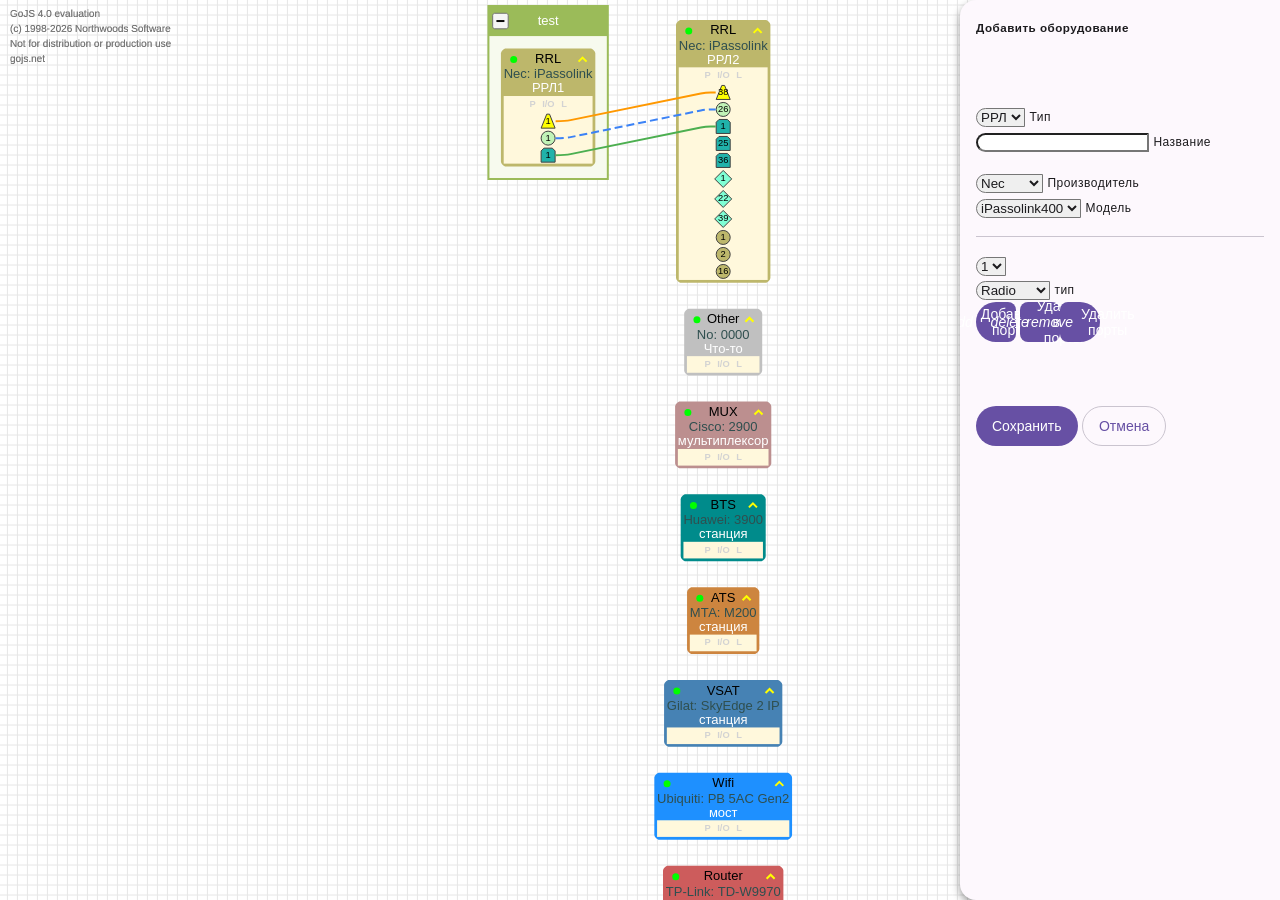
==== index.html @ 91dd20bb "добавил кнопки добавления/удаления портов" ====
<!doctype html>
<html lang="en">

<head>
  <meta charset="UTF-8" />
  <meta name="viewport" content="width=device-width, initial-scale=1.0" />
  <title>oPlan2</title>

  <link rel="stylesheet" href="css/style.css" />
  <link rel="stylesheet" href="pluginJsCss/beer.scoped.min.css">

  <script src="pluginJsCss/go-debug.js"></script>
  <script type="module" src="pluginJsCss/beer.min.js"></script>
</head>

<body>
  <div id="myDiagramDiv"></div>

  <div class="beer">


    <dialog id="equipmentDialog" class="right active">


      <h5>Добавить оборудование</h5>

      <div class="large-space"></div>

      <!-- тип -->
      <div class="row">
        <div class="max">
          <div class="field border label">
            <select>
              <option>РРЛ</option>
              <option>BTS</option>
              <option>WiFi</option>
            </select>
            <label>Тип</label>
          </div>
        </div>

        <!-- название -->
        <div class="max">
          <div class="field border label">
            <input>
            <label>Название</label>
          </div>
        </div>
      </div>

      <!-- производитель -->
      <div class="row">
        <div class="max">
          <div class="field border label">
            <select>
              <option>Nec</option>
              <option>Huawei</option>
              <option>Ubiquiti</option>
            </select>
            <label>Производитель</label>
          </div>
        </div>

        <!-- модель -->
        <div class="max">
          <div class="field border label">
            <select>
              <option>iPassolink400</option>
              <option>3606C</option>
              <option>PB-M5-500</option>
            </select>
            <label>Модель</label>
          </div>
        </div>
      </div>

      <!-- порты -->
      <ul class="list no-space ports">
      </ul>

      <hr class="medium">

      <div class="row">
        <div class="field small border">
          <select class="port-count">
            <option>1</option>
            <option>2</option>
            <option>3</option>
            <option>4</option>
            <option>5</option>
            <option>6</option>
            <option>7</option>
            <option>8</option>
          </select>
        </div>

        <div class="field small border label">
          <select class="port-type">
            <option value="1">Radio</option>
            <option value="2">Coaxial</option>
            <option value="3">Cross</option>
            <option value="4">Ethernet</option>
            <option value="5">Optical</option>
            <option value="6">SFP-Eth</option>
            <option value="7">SFP-Opt</option>
            <option value="10">Other</option>
          </select>
          <label>тип</label>
        </div>

        <div class="max"></div>

        <!-- добавить порты -->
        <nav class="group connected">

          <button class="left-round square add-ports">
            <i>add</i>
            <span class="tooltip">Добавить порты</span>
          </button>

          <!-- удалить все порты -->
          <button class="square delete-all-ports">
            <i>delete</i>
            <span class="tooltip">Удалить все порты</span>

            <!-- удалить порты -->
            <button class="right-round square delete-ports">
              <i>remove</i>
              <span class="tooltip">Удалить порты</span>
            </button>
        </nav>

      </div>

      <div class="large-space"></div>

      <!-- созранить/отменаа -->
      <nav>
        <button>Сохранить</button>
        <button class="border">Отмена</button>
      </nav>

    </dialog>

  </div>

  <script type="module" src="main.js"></script>
</body>

</html>
---- css/style.css ----
html,
body {
  width: 100%;
  height: 100%;
  margin: 0;
  overflow: hidden;
}

#myDiagramDiv {
  width: 100vw;
  height: 100vh;
  /* background-color: #1e1e1e; */
  background-color: #fff;
}
---- pluginJsCss/beer.scoped.min.css ----
:is(.beer,beer-css) *{all:revert}:is(.beer,beer-css).dark{--primary:#cfbcff;--on-primary:#381e72;--primary-container:#4f378a;--on-primary-container:#e9ddff;--secondary:#cbc2db;--on-secondary:#332d41;--secondary-container:#4a4458;--on-secondary-container:#e8def8;--tertiary:#efb8c8;--on-tertiary:#4a2532;--tertiary-container:#633b48;--on-tertiary-container:#ffd9e3;--error:#ffb4ab;--on-error:#690005;--error-container:#93000a;--on-error-container:#ffb4ab;--background:#1c1b1e;--on-background:#e6e1e6;--surface:#141316;--on-surface:#e6e1e6;--surface-variant:#49454e;--on-surface-variant:#cac4cf;--outline:#948f99;--outline-variant:#49454e;--shadow:#000;--scrim:#000;--inverse-surface:#e6e1e6;--inverse-on-surface:#313033;--inverse-primary:#6750a4;--surface-dim:#141316;--surface-bright:#3a383c;--surface-container-lowest:#0f0e11;--surface-container-low:#1c1b1e;--surface-container:#201f22;--surface-container-high:#2b292d;--surface-container-highest:#363438}@font-face{font-family:Material Symbols Outlined;font-style:normal;font-weight:400;font-display:swap;src:url(material-symbols-outlined.woff2) format("woff2"),url(https://cdn.jsdelivr.net/npm/beercss@5.0.3/dist/cdn/material-symbols-outlined.woff2) format("woff2")}@font-face{font-family:Material Symbols Rounded;font-style:normal;font-weight:400;font-display:swap;src:url(material-symbols-rounded.woff2) format("woff2"),url(https://cdn.jsdelivr.net/npm/beercss@5.0.3/dist/cdn/material-symbols-rounded.woff2) format("woff2")}@font-face{font-family:Material Symbols Sharp;font-style:normal;font-weight:400;font-display:swap;src:url(material-symbols-sharp.woff2) format("woff2"),url(https://cdn.jsdelivr.net/npm/beercss@5.0.3/dist/cdn/material-symbols-sharp.woff2) format("woff2")}@font-face{font-family:Material Symbols Subset;font-style:normal;font-weight:400;font-display:swap;src:url(material-symbols-subset.woff2) format("woff2"),url(https://cdn.jsdelivr.net/npm/beercss@5.0.3/dist/cdn/material-symbols-subset.woff2) format("woff2")}:root{--size:1rem;--font:Inter,Roboto,"Helvetica Neue","Arial Nova","Nimbus Sans","Noto Sans",Arial,sans-serif;--font-icon:"Material Symbols Outlined";--speed1:0.1s;--speed2:0.2s;--speed3:0.3s;--speed4:0.4s;--active:hsla(0,0%,50%,.192);--overlay:rgba(0,0,0,.5);--elevate1:0 0.125rem 0.125rem 0 rgba(0,0,0,.32);--elevate2:0 0.25rem 0.5rem 0 rgba(0,0,0,.4);--elevate3:0 0.375rem 0.75rem 0 rgba(0,0,0,.48);--top:env(safe-area-inset-top);--bottom:env(safe-area-inset-bottom);--left:env(safe-area-inset-left);--right:env(safe-area-inset-right);--image:url([data-uri])}:is(.beer,beer-css).dark{--image:url([data-uri])}:is(.beer,beer-css){font-size:var(--size)}:is(.beer,beer-css){color:var(--on-surface);background-color:var(--surface);overflow-x:hidden;font-family:var(--font);font-size:.875rem;line-height:1.5rem;letter-spacing:.0313rem}@media (pointer:fine){:is(.beer,beer-css) ::-webkit-scrollbar,:is(.beer,beer-css) ::-webkit-scrollbar-button,:is(.beer,beer-css) ::-webkit-scrollbar-thumb{background:none;inline-size:.4rem;block-size:.4rem}:is(.beer,beer-css) :has(:focus,:hover)::-webkit-scrollbar-thumb,:is(.beer,beer-css) :is(:focus,:hover)::-webkit-scrollbar-thumb{background:var(--outline);border-radius:1rem}}@media (pointer:coarse){:is(.beer,beer-css):has(input[type=range]:focus){overflow:hidden}:is(.beer,beer-css):has(dialog[open],dialog.active){overflow:hidden}}@keyframes to-page{0%{opacity:0;transform:var(--_transform)}to{opacity:1;transform:translate(0)}}@keyframes to-linear-progress{0%{margin:0 0 0 -100%}50%{margin:0}to{margin:0 0 0 100%}}@keyframes to-indeterminate-progress{0%{padding:0 100% 0 0}50%{padding:0}to{padding:0 0 0 100%}}@keyframes to-rotate{0%{transform:rotate(0deg)}to{transform:rotate(1turn)}}@keyframes to-ripple{to{transform:scale(4);opacity:0}}:is(.beer,beer-css).light,:root{--primary:#6750a4;--on-primary:#fff;--primary-container:#e9ddff;--on-primary-container:#22005d;--secondary:#625b71;--on-secondary:#fff;--secondary-container:#e8def8;--on-secondary-container:#1e192b;--tertiary:#7e5260;--on-tertiary:#fff;--tertiary-container:#ffd9e3;--on-tertiary-container:#31101d;--error:#ba1a1a;--on-error:#fff;--error-container:#ffdad6;--on-error-container:#410002;--background:#fffbff;--on-background:#1c1b1e;--surface:#fdf8fd;--on-surface:#1c1b1e;--surface-variant:#e7e0eb;--on-surface-variant:#49454e;--outline:#7a757f;--outline-variant:#cac4cf;--shadow:#000;--scrim:#000;--inverse-surface:#313033;--inverse-on-surface:#f4eff4;--inverse-primary:#cfbcff;--surface-dim:#ddd8dd;--surface-bright:#fdf8fd;--surface-container-lowest:#fff;--surface-container-low:#f7f2f7;--surface-container:#f2ecf1;--surface-container-high:#ece7eb;--surface-container-highest:#e6e1e6}:is(.beer,beer-css){*{-webkit-tap-highlight-color:transparent;position:relative;vertical-align:middle;color:inherit;margin:0;padding:0;border-radius:inherit;box-sizing:border-box}:after,:before{all:unset}label{font-size:.75rem}a,b,code,em,i,label,span,strong{vertical-align:baseline}.button,a,button{cursor:pointer;text-decoration:none;display:inline-flex;align-items:center;border:none;font-family:inherit;outline:inherit;justify-content:center}.button,.chip,:is(nav,.tabs,.field)>a,button,i,label{user-select:none}:not(.grid,nav,.row)>:not(progress.max)+:is(address,article,blockquote,code,.field,fieldset,form,.grid,h1,h2,h3,h4,h5,h6,nav,ol,p,pre,.row,section,aside,table,.tabs,ul):not([class*=margin],.right,.left,.top,.bottom){margin-block-start:1rem}:has(>[class*=margin]){padding:.1px}:is(a,button,.button,.chip,summary):focus-visible{outline:.125rem solid var(--primary);outline-offset:.25rem}:is(nav,.row).group>:focus-visible{z-index:1}:is(button,.button,.chip)>:is(span,i,img,svg){pointer-events:none}:is(div:not([class]),div[class=active]):has(>:not(.responsive)~:is(menu,.tooltip,input)){display:inline-flex}.transparent{background-color:transparent!important;box-shadow:none!important;color:inherit!important}.primary{background-color:var(--primary)!important;color:var(--on-primary)!important}.primary-text{color:var(--primary)!important}.primary-border{border-color:var(--primary)!important}.primary-container{background-color:var(--primary-container)!important;color:var(--on-primary-container)!important}.secondary{background-color:var(--secondary)!important;color:var(--on-secondary)!important}.secondary-text{color:var(--secondary)!important}.secondary-border{border-color:var(--secondary)!important}.secondary-container{background-color:var(--secondary-container)!important;color:var(--on-secondary-container)!important}.tertiary{background-color:var(--tertiary)!important;color:var(--on-tertiary)!important}.tertiary-text{color:var(--tertiary)!important}.tertiary-border{border-color:var(--tertiary)!important}.tertiary-container{background-color:var(--tertiary-container)!important;color:var(--on-tertiary-container)!important}.error{background-color:var(--error)!important;color:var(--on-error)!important}.error-text{color:var(--error)!important}.error-border{border-color:var(--error)!important}.error-container{background-color:var(--error-container)!important;color:var(--on-error-container)!important}.background{background-color:var(--background)!important;color:var(--on-background)!important}.surface,.surface-bright,.surface-container,.surface-container-high,.surface-container-highest,.surface-container-low,.surface-container-lowest,.surface-dim{background-color:var(--surface)!important;color:var(--on-surface)!important}.surface-variant{background-color:var(--surface-variant)!important;color:var(--on-surface-variant)!important}.inverse-surface{background-color:var(--inverse-surface)!important;color:var(--inverse-on-surface)!important}.inverse-primary{background-color:var(--inverse-primary)!important;color:var(--primary)!important}.inverse-primary-text{color:var(--inverse-primary)!important}.inverse-primary-border{border-color:var(--inverse-primary)!important}.surface-dim{background-color:var(--surface-dim)!important}.surface-bright{background-color:var(--surface-bright)!important}.surface-container-lowest{background-color:var(--surface-container-lowest)!important}.surface-container{background-color:var(--surface-container)!important}.surface-container-high{background-color:var(--surface-container-high)!important}.surface-container-highest{background-color:var(--surface-container-highest)!important}.surface-container-low{background-color:var(--surface-container-low)!important}.black{background-color:#000!important}.black-border{border-color:#000!important}.black-text{color:#000!important}.white{background-color:#fff!important}.white-border{border-color:#fff!important}.white-text{color:#fff!important}.transparent-border{border-color:transparent!important}.transparent-text{color:transparent!important}.fill:not(i){background-color:var(--surface-variant)!important;color:var(--on-surface-variant)!important}.primary>:is(button,a,li).active,nav.primary a.active>i,nav.primary-container>button,nav:is(.max,.tabbed,.toolbar).primary a.active{background-color:var(--primary-container)!important;color:var(--on-primary-container)!important}.primary-container>:is(button,a,li).active,nav.primary-container a.active>i,nav.primary>button,nav:is(.max,.tabbed,.toolbar).primary-container a.active{background-color:var(--primary)!important;color:var(--on-primary)!important}.secondary>:is(button,a,li).active,nav.secondary a.active>i,nav.secondary-container>button,nav:is(.max,.tabbed,.toolbar).secondary a.active{background-color:var(--secondary-container)!important;color:var(--on-secondary-container)!important}.secondary-container>:is(button,a,li).active,nav.secondary-container a.active>i,nav.secondary>button,nav:is(.max,.tabbed,.toolbar).secondary-container a.active{background-color:var(--secondary)!important;color:var(--on-secondary)!important}.tertiary>:is(button,a,li).active,nav.tertiary a.active>i,nav.tertiary-container>button,nav:is(.max,.tabbed,.toolbar).tertiary a.active{background-color:var(--tertiary-container)!important;color:var(--on-tertiary-container)!important}.tertiary-container>:is(button,a,li).active,nav.tertiary-container a.active>i,nav.tertiary>button,nav:is(.max,.tabbed,.toolbar).tertiary-container a.active{background-color:var(--tertiary)!important;color:var(--on-tertiary)!important}nav:is(.left,.right,.bottom,.top):not(.max) a.active{background:none!important;color:inherit!important}.middle-align{display:flex;align-items:center!important}.bottom-align{display:flex;align-items:flex-end!important}.top-align{display:flex;align-items:flex-start!important}.left-align{text-align:start;justify-content:flex-start!important}.right-align{text-align:end;justify-content:flex-end!important}.center-align{text-align:center;justify-content:center!important}[class*=blur],[class*=blur].light{--_blur:1rem;-webkit-backdrop-filter:blur(var(--_blur));backdrop-filter:blur(var(--_blur));color:var(--on-surface);background-color:hsla(0,0%,100%,.5)!important}.dark [class*=blur],[class*=blur].dark{background-color:rgba(0,0,0,.5)!important}.small-blur{--_blur:0.5rem}.large-blur{--_blur:1.5rem}.red,.red6{background-color:#f44336!important}.red-border{border-color:#f44336!important}.red-text{color:#f44336!important}.red1{background-color:#ffebee!important}.red2{background-color:#ffcdd2!important}.red3{background-color:#ef9a9a!important}.red4{background-color:#e57373!important}.red5{background-color:#ef5350!important}.red7{background-color:#e53935!important}.red8{background-color:#d32f2f!important}.red9{background-color:#c62828!important}.red10{background-color:#b71c1c!important}.pink,.pink6{background-color:#e91e63!important}.pink-border{border-color:#e91e63!important}.pink-text{color:#e91e63!important}.pink1{background-color:#fce4ec!important}.pink2{background-color:#f8bbd0!important}.pink3{background-color:#f48fb1!important}.pink4{background-color:#f06292!important}.pink5{background-color:#ec407a!important}.pink7{background-color:#d81b60!important}.pink8{background-color:#c2185b!important}.pink9{background-color:#ad1457!important}.pink10{background-color:#880e4f!important}.purple,.purple6{background-color:#9c27b0!important}.purple-border{border-color:#9c27b0!important}.purple-text{color:#9c27b0!important}.purple1{background-color:#f3e5f5!important}.purple2{background-color:#e1bee7!important}.purple3{background-color:#ce93d8!important}.purple4{background-color:#ba68c8!important}.purple5{background-color:#ab47bc!important}.purple7{background-color:#8e24aa!important}.purple8{background-color:#7b1fa2!important}.purple9{background-color:#6a1b9a!important}.purple10{background-color:#4a148c!important}.deep-purple,.deep-purple6{background-color:#673ab7!important}.deep-purple-border{border-color:#673ab7!important}.deep-purple-text{color:#673ab7!important}.deep-purple1{background-color:#ede7f6!important}.deep-purple2{background-color:#d1c4e9!important}.deep-purple3{background-color:#b39ddb!important}.deep-purple4{background-color:#9575cd!important}.deep-purple5{background-color:#7e57c2!important}.deep-purple7{background-color:#5e35b1!important}.deep-purple8{background-color:#512da8!important}.deep-purple9{background-color:#4527a0!important}.deep-purple10{background-color:#311b92!important}.indigo,.indigo6{background-color:#3f51b5!important}.indigo-border{border-color:#3f51b5!important}.indigo-text{color:#3f51b5!important}.indigo1{background-color:#e8eaf6!important}.indigo2{background-color:#c5cae9!important}.indigo3{background-color:#9fa8da!important}.indigo4{background-color:#7986cb!important}.indigo5{background-color:#5c6bc0!important}.indigo7{background-color:#3949ab!important}.indigo8{background-color:#303f9f!important}.indigo9{background-color:#283593!important}.indigo10{background-color:#1a237e!important}.blue,.blue6{background-color:#2196f3!important}.blue-border{border-color:#2196f3!important}.blue-text{color:#2196f3!important}.blue1{background-color:#e3f2fd!important}.blue2{background-color:#bbdefb!important}.blue3{background-color:#90caf9!important}.blue4{background-color:#64b5f6!important}.blue5{background-color:#42a5f5!important}.blue7{background-color:#1e88e5!important}.blue8{background-color:#1976d2!important}.blue9{background-color:#1565c0!important}.blue10{background-color:#0d47a1!important}.light-blue,.light-blue6{background-color:#03a9f4!important}.light-blue-border{border-color:#03a9f4!important}.light-blue-text{color:#03a9f4!important}.light-blue1{background-color:#e1f5fe!important}.light-blue2{background-color:#b3e5fc!important}.light-blue3{background-color:#81d4fa!important}.light-blue4{background-color:#4fc3f7!important}.light-blue5{background-color:#29b6f6!important}.light-blue7{background-color:#039be5!important}.light-blue8{background-color:#0288d1!important}.light-blue9{background-color:#0277bd!important}.light-blue10{background-color:#01579b!important}.cyan,.cyan6{background-color:#00bcd4!important}.cyan-border{border-color:#00bcd4!important}.cyan-text{color:#00bcd4!important}.cyan1{background-color:#e0f7fa!important}.cyan2{background-color:#b2ebf2!important}.cyan3{background-color:#80deea!important}.cyan4{background-color:#4dd0e1!important}.cyan5{background-color:#26c6da!important}.cyan7{background-color:#00acc1!important}.cyan8{background-color:#0097a7!important}.cyan9{background-color:#00838f!important}.cyan10{background-color:#006064!important}.teal,.teal6{background-color:#009688!important}.teal-border{border-color:#009688!important}.teal-text{color:#009688!important}.teal1{background-color:#e0f2f1!important}.teal2{background-color:#b2dfdb!important}.teal3{background-color:#80cbc4!important}.teal4{background-color:#4db6ac!important}.teal5{background-color:#26a69a!important}.teal7{background-color:#00897b!important}.teal8{background-color:#00796b!important}.teal9{background-color:#00695c!important}.teal10{background-color:#004d40!important}.green,.green6{background-color:#4caf50!important}.green-border{border-color:#4caf50!important}.green-text{color:#4caf50!important}.green1{background-color:#e8f5e9!important}.green2{background-color:#c8e6c9!important}.green3{background-color:#a5d6a7!important}.green4{background-color:#81c784!important}.green5{background-color:#66bb6a!important}.green7{background-color:#43a047!important}.green8{background-color:#388e3c!important}.green9{background-color:#2e7d32!important}.green10{background-color:#1b5e20!important}.light-green,.light-green6{background-color:#8bc34a!important}.light-green-border{border-color:#8bc34a!important}.light-green-text{color:#8bc34a!important}.light-green1{background-color:#f1f8e9!important}.light-green2{background-color:#dcedc8!important}.light-green3{background-color:#c5e1a5!important}.light-green4{background-color:#aed581!important}.light-green5{background-color:#9ccc65!important}.light-green7{background-color:#7cb342!important}.light-green8{background-color:#689f38!important}.light-green9{background-color:#558b2f!important}.light-green10{background-color:#33691e!important}.lime,.lime6{background-color:#cddc39!important}.lime-border{border-color:#cddc39!important}.lime-text{color:#cddc39!important}.lime1{background-color:#f9fbe7!important}.lime2{background-color:#f0f4c3!important}.lime3{background-color:#e6ee9c!important}.lime4{background-color:#dce775!important}.lime5{background-color:#d4e157!important}.lime7{background-color:#c0ca33!important}.lime8{background-color:#afb42b!important}.lime9{background-color:#9e9d24!important}.lime10{background-color:#827717!important}.yellow,.yellow6{background-color:#ffeb3b!important}.yellow-border{border-color:#ffeb3b!important}.yellow-text{color:#ffeb3b!important}.yellow1{background-color:#fffde7!important}.yellow2{background-color:#fff9c4!important}.yellow3{background-color:#fff59d!important}.yellow4{background-color:#fff176!important}.yellow5{background-color:#ffee58!important}.yellow7{background-color:#fdd835!important}.yellow8{background-color:#fbc02d!important}.yellow9{background-color:#f9a825!important}.yellow10{background-color:#f57f17!important}.amber,.amber6{background-color:#ffc107!important}.amber-border{border-color:#ffc107!important}.amber-text{color:#ffc107!important}.amber1{background-color:#fff8e1!important}.amber2{background-color:#ffecb3!important}.amber3{background-color:#ffe082!important}.amber4{background-color:#ffd54f!important}.amber5{background-color:#ffca28!important}.amber7{background-color:#ffb300!important}.amber8{background-color:#ffa000!important}.amber9{background-color:#ff8f00!important}.amber10{background-color:#ff6f00!important}.orange,.orange6{background-color:#ff9800!important}.orange-border{border-color:#ff9800!important}.orange-text{color:#ff9800!important}.orange1{background-color:#fff3e0!important}.orange2{background-color:#ffe0b2!important}.orange3{background-color:#ffcc80!important}.orange4{background-color:#ffb74d!important}.orange5{background-color:#ffa726!important}.orange7{background-color:#fb8c00!important}.orange8{background-color:#f57c00!important}.orange9{background-color:#ef6c00!important}.orange10{background-color:#e65100!important}.deep-orange,.deep-orange6{background-color:#ff5722!important}.deep-orange-border{border-color:#ff5722!important}.deep-orange-text{color:#ff5722!important}.deep-orange1{background-color:#fbe9e7!important}.deep-orange2{background-color:#ffccbc!important}.deep-orange3{background-color:#ffab91!important}.deep-orange4{background-color:#ff8a65!important}.deep-orange5{background-color:#ff7043!important}.deep-orange7{background-color:#f4511e!important}.deep-orange8{background-color:#e64a19!important}.deep-orange9{background-color:#d84315!important}.deep-orange10{background-color:#bf360c!important}.brown,.brown6{background-color:#795548!important}.brown-border{border-color:#795548!important}.brown-text{color:#795548!important}.brown1{background-color:#efebe9!important}.brown2{background-color:#d7ccc8!important}.brown3{background-color:#bcaaa4!important}.brown4{background-color:#a1887f!important}.brown5{background-color:#8d6e63!important}.brown7{background-color:#6d4c41!important}.brown8{background-color:#5d4037!important}.brown9{background-color:#4e342e!important}.brown10{background-color:#3e2723!important}.blue-grey,.blue-grey6{background-color:#607d8b!important}.blue-grey-border{border-color:#607d8b!important}.blue-grey-text{color:#607d8b!important}.blue-grey1{background-color:#eceff1!important}.blue-grey2{background-color:#cfd8dc!important}.blue-grey3{background-color:#b0bec5!important}.blue-grey4{background-color:#90a4ae!important}.blue-grey5{background-color:#78909c!important}.blue-grey7{background-color:#546e7a!important}.blue-grey8{background-color:#455a64!important}.blue-grey9{background-color:#37474f!important}.blue-grey10{background-color:#263238!important}.grey,.grey6{background-color:#9e9e9e!important}.grey-border{border-color:#9e9e9e!important}.grey-text{color:#9e9e9e!important}.grey1{background-color:#fafafa!important}.grey2{background-color:#f5f5f5!important}.grey3{background-color:#eee!important}.grey4{background-color:#e0e0e0!important}.grey5{background-color:#bdbdbd!important}.grey7{background-color:#757575!important}.grey8{background-color:#616161!important}.grey9{background-color:#424242!important}.grey10{background-color:#212121!important}.horizontal{display:inline-flex;flex-direction:row!important;gap:1rem;inline-size:auto!important;max-inline-size:none!important}.horizontal>*{margin-block:0!important}.vertical{display:flex;flex-direction:column!important}:is(a,button,.button,.chip).vertical{display:inline-flex;gap:.25rem;block-size:auto!important;max-block-size:none!important;padding-block:.5rem}.vertical>*{margin-inline:0!important}.no-elevate{box-shadow:none!important}.elevate,.small-elevate{box-shadow:var(--elevate1)!important}.medium-elevate{box-shadow:var(--elevate2)!important}.large-elevate{box-shadow:var(--elevate3)!important}.round,[class*=-round]{--_round:2rem;border-radius:var(--_round)!important}.small-round{--_round:0.5rem}.large-round{--_round:3.5rem}.bottom-round,.left-round,.right-round,.square,.top-round{border-radius:.5rem!important}.no-round{border-radius:0!important}.top-round{border-start-start-radius:var(--_round)!important;border-start-end-radius:var(--_round)!important}.bottom-round{border-end-end-radius:var(--_round)!important}.bottom-round,.left-round{border-end-start-radius:var(--_round)!important}.left-round{border-start-start-radius:var(--_round)!important}.right-round{border-start-end-radius:var(--_round)!important;border-end-end-radius:var(--_round)!important}.circle{border-radius:50%}.circle:is(button,.button,.chip){border-radius:var(--_size)}:is(.circle,.square):is(button,.button,.chip){padding:0;block-size:var(--_size);inline-size:var(--_size)}:is(.circle,.square)>span:not([class]){display:none}:is(.circle,.square).round{border-radius:1rem!important}.border:not(table,.field,.list,menu,article){box-sizing:border-box;border:.0625rem solid var(--outline);background-color:transparent;box-shadow:none}.no-border{border-color:transparent!important}.margin,[class*=-margin]:not(.left-margin,.right-margin,.top-margin,.bottom-margin,.horizontal-margin,.vertical-margin){margin:var(--_margin)!important}.margin,[class*=-margin]{--_margin:1rem}.no-margin{--_margin:0}.auto-margin{--_margin:auto}.tiny-margin{--_margin:0.25rem}.small-margin{--_margin:0.5rem}.large-margin{--_margin:1.5rem}.horizontal-margin,.left-margin{margin-inline-start:var(--_margin)!important}.horizontal-margin,.right-margin{margin-inline-end:var(--_margin)!important}.top-margin,.vertical-margin{margin-block-start:var(--_margin)!important}.bottom-margin,.vertical-margin{margin-block-end:var(--_margin)!important}.no-opacity{opacity:0!important}.small-opacity{opacity:.25!important}.medium-opacity{opacity:.5!important}.large-opacity{opacity:.75!important}.opacity{opacity:1!important}.padding,[class*=-padding]:not(.left-padding,.right-padding,.top-padding,.bottom-padding,.horizontal-padding,.vertical-padding){padding:var(--_padding)!important}.padding,[class*=-padding]{--_padding:1rem}.no-padding{--_padding:0!important}.tiny-padding{--_padding:0.25rem!important}.small-padding{--_padding:0.5rem!important}.large-padding{--_padding:1.5rem!important}.horizontal-padding,.left-padding{padding-inline-start:var(--_padding)!important}.horizontal-padding,.right-padding{padding-inline-end:var(--_padding)!important}.top-padding,.vertical-padding{padding-block-start:var(--_padding)!important}.bottom-padding,.vertical-padding{padding-block-end:var(--_padding)!important}.front{z-index:10!important}.back{z-index:-10!important}.left{inset-inline-start:0}.right{inset-inline-end:0}.top{inset-block-start:0}.bottom{inset-block-end:0}.center{inset-inline-start:50%;transform:translateX(-50%)}[dir=rtl] .center{transform:translateX(50%)}.middle{inset-block-start:50%;transform:translateY(-50%)}.middle.center{transform:translate(-50%,-50%)}[dir=rtl] .middle.center{transform:translate(50%,-50%)}.responsive{inline-size:-webkit-fill-available;inline-size:-moz-available}@media only screen and (max-width:600px){:is(.m,.l):not(.s){display:none!important}}@media only screen and (min-width:601px) and (max-width:992px){:is(.s,.l):not(.m){display:none!important}}@media only screen and (min-width:993px){:is(.m,.s):not(.l){display:none!important}}[class*=ripple]:is(:hover,:focus-visible):after{content:"";position:absolute;inset:0;background:currentColor;opacity:.1;border-radius:inherit}.ripple{--_duration:600ms}.fast-ripple{--_duration:200ms}.slow-ripple{--_duration:1800ms}.ripple-js{position:absolute;inset:0;pointer-events:none;overflow:hidden}.ripple-js>div{position:absolute;border-radius:50%;background:currentColor;opacity:.3;transform:scale(0);animation:to-ripple var(--_duration) linear}.scroll{overflow:auto}.no-scroll{overflow:hidden}.shadow{background-color:#00000050}:is(.left-shadow,.right-shadow,.top-shadow,.bottom-shadow){background-color:transparent!important}.left-shadow{background-image:linear-gradient(90deg,#000,transparent)!important}.right-shadow{background-image:linear-gradient(270deg,#000,transparent)!important}.bottom-shadow{background-image:linear-gradient(0deg,#000,transparent)!important}.top-shadow{background-image:linear-gradient(180deg,#000,transparent)!important}[class*=-width]{max-inline-size:100%}.auto-width{inline-size:auto}.small-width{inline-size:12rem!important}.medium-width{inline-size:24rem!important}.large-width{inline-size:36rem!important}.auto-height{block-size:auto}.small-height{block-size:12rem!important}.medium-height{block-size:24rem!important}.large-height{block-size:36rem!important}.wrap{display:block;white-space:normal}.no-wrap:not(menu){display:flex;white-space:nowrap}.tiny-space:not(nav,.row,.grid,table,.tooltip,.list,menu,.shape){block-size:.5rem}:is(.space,.small-space):not(nav,.row,.grid,table,.tooltip,.list,menu,.shape){block-size:1rem}.medium-space:not(nav,.row,.grid,table,.tooltip,.list,menu,.shape){block-size:2rem}.large-space:not(nav,.row,.grid,table,.tooltip,.list,menu,.shape){block-size:3rem}.extra-space:not(nav,.row,.grid,table,.tooltip,.list,menu,.shape){block-size:4rem}:is(.wave,.chip,.button,button,nav.tabbed a,.tabs>a,nav.toolbar a):not([class*=ripple]):after,nav:is(.left,.right,.bottom,.top).max a:after,nav:is(.left,.right,.bottom,.top):not(.max) a>i:after{content:"";position:absolute;inset:0;z-index:1;border-radius:inherit;inline-size:100%;block-size:100%;background-position:50%;background-image:radial-gradient(circle,currentColor 1%,transparent 0);opacity:0;transition:none;pointer-events:none}:is(.wave,.chip,.button,button,nav.tabbed a,.tabs>a,nav.toolbar a):not([class*=ripple]):is(:focus-visible,:hover):after,nav:is(.left,.right,.bottom,.top).max a:not(.button,.chip):is(:focus-visible,:hover):after,nav:is(.left,.right,.bottom,.top):not(.max) a:not(.button,.chip):is(:focus-visible,:hover)>i:after{background-size:22500%;opacity:.1;transition:background-size var(--speed2) linear}:is(.wave,.chip,.button,button,nav.tabbed a,.tabs>a,nav.toolbar a,nav.max a):not([class*=ripple]):active:after,nav:is(.left,.right,.bottom,.top).max a:active:after,nav:is(.left,.right,.bottom,.top):not(.max) a:active>i:after{background-size:0;opacity:0;transition:none}.no-wave:after,.no-wave:is(:hover,:active):after,menu>li>a:not(.wave):after{display:none}.tiny-zoom,.zoom{zoom:2}.small-zoom{zoom:3}.medium-zoom{zoom:4}.large-zoom{zoom:5}.extra-zoom{zoom:6}.badge{--_x:0;display:inline-flex;align-items:center;justify-content:center;position:absolute;font-size:.6875rem;z-index:2;padding:0 .25rem;min-block-size:1rem;min-inline-size:1rem;background-color:var(--error);color:var(--on-error);line-height:normal;border-radius:1rem;inset:50% auto auto 50%;transform:translate(var(--_x,50%),var(--_y,-50%));font-family:var(--font)}.badge,.badge.top{--_y:-100%}.badge.bottom{--_y:0}.badge.left{--_x:-100%}.badge.right{--_x:0}.badge.border{border-color:var(--error);color:var(--error);background-color:var(--surface)}.badge:is(.circle,.square){text-align:center;inline-size:auto;block-size:auto;padding:0 .25rem;border-radius:1rem}.badge.square{border-radius:0}.badge.min>*{display:none}.badge.min{clip-path:circle(18.75% at 50% 50%)}nav:is(.left,.right,.top,.bottom) :is(li,div:has(>menu))>a>.badge,nav:is(.left,.right,.top,.bottom)>a>.badge{inset:1rem auto auto 50%}.badge.none{inset:auto!important;transform:none;position:relative;margin:0 .125rem}footer,header{display:grid;align-content:center;border-radius:0;padding:0 1rem}:is(dialog,article)>:is(header,footer){padding-inline:0;inset:0}header{min-block-size:4rem}footer{min-block-size:5rem}:is(header,footer,menu>*).fixed{position:sticky;inset:0;z-index:11;background-color:inherit}header.fixed{inset:calc(var(--_padding, 0)*-1) 0 0 0;margin-block-start:calc(var(--_padding, 0)*-1)}footer.fixed{inset:0 0 calc(var(--_padding, 0)*-1) 0;margin-block-end:calc(var(--_padding, 0)*-1)}:is(header,footer).fixed.min{margin-inline:auto}dialog>:is(header,footer){background:none}dialog>:is(header,footer).fixed{background-color:inherit}:is(main,header,footer,section).responsive{max-inline-size:min(100vw,75rem);margin:0 auto}:is(main,header,footer,section).responsive.max{max-inline-size:none}:has(>main)>:is(header,footer).fixed{transform:none;box-sizing:content-box;position:sticky;inset:0;z-index:12}:has(>main)>header{padding-block-start:var(--top,0)}:has(>main)>footer{padding-block-end:var(--bottom,0)}nav.bottom~footer,nav.top~header{padding-block:0}nav.top~header.fixed{inset-block:calc(var(--top, 0) + 4.5rem) 0}nav.bottom~footer.fixed{inset-block:0 calc(var(--bottom, 0) + 4.5rem)}:is(nav,.row)>header{background-color:inherit}.button,button{--_padding:1rem;--_size:2.5rem;--_round:calc(var(--_size)/2)!important;box-sizing:content-box;display:inline-flex;align-items:center;justify-content:center;block-size:var(--_size);font-size:.875rem;font-weight:500;color:var(--on-primary);padding:0 var(--_padding);background-color:var(--primary);border-radius:var(--_round);transition:transform var(--speed3),border-radius var(--speed2),padding var(--speed3);user-select:none;gap:.5rem;line-height:normal}:is(button,.button).small{--_size:2rem;--_padding:0.75rem}:is(button,.button).large{--_size:3rem;--_padding:1.25rem}:is(.button,button):is(.extra,.extend){--_size:3.5rem;font-size:1rem;--_padding:1.5rem}:is(button,.button):is(.square,.circle){--_padding:0}:is(button,.button).border{border-color:var(--outline-variant);color:var(--primary)}.extend>span:not([class]){display:none}.extend:is(:hover,.active){inline-size:auto;--_padding:1.5rem;padding:0 var(--_padding)}.extend:is(:hover,.active)>i+span{display:inherit;margin-inline-start:var(--_padding)}.extend:is(:hover,.active)>:is(img,svg)+span{display:inherit;margin-inline-start:calc(1rem + var(--_padding, 0))}:is(.button,button)[disabled]{opacity:.5;cursor:not-allowed}.button[disabled]{pointer-events:none}:is(.button,button)[disabled]:after,:is(.button,button)[disabled]:before{display:none}:is(.button,button):not(.chip,.extend).fill{background-color:var(--secondary-container)!important;color:var(--on-secondary-container)!important}:is(.button,button):not(.chip,.extend).active{background-color:var(--primary-container);color:var(--on-primary-container)}:is(.button,button):not(.chip,.extend).fill.active{background-color:var(--secondary)!important;color:var(--on-secondary)!important}:is(.button,button):not(.chip,.extend).border.active{background-color:var(--inverse-surface)!important;color:var(--inverse-on-surface)!important;border-color:var(--inverse-surface)!important}:is(.button,button):not(.chip).active,:is(.button,button):not(.chip):active{border-radius:.5rem!important}article{--_padding:1rem;box-shadow:var(--elevate1);background-color:var(--surface-container-low);color:var(--on-surface);padding:var(--_padding);border-radius:.75rem;display:block;transition:transform var(--speed3),border-radius var(--speed3),padding var(--speed3)}article.small{block-size:12rem}article.medium{block-size:20rem}article.large{block-size:32rem}article.border{box-shadow:none}.chip,article.border{border:.0625rem solid var(--outline-variant)}.chip{--_padding:0.75rem;--_size:2rem;--_round:calc(var(--_size)/2)!important;box-sizing:border-box;display:inline-flex;align-items:center;justify-content:center;block-size:var(--_size);min-inline-size:var(--_size);font-size:.875rem;font-weight:500;background-color:transparent;color:var(--on-surface-variant);padding:0 var(--_padding);border-radius:.5rem;transition:transform var(--speed3),border-radius var(--speed3),padding var(--speed3);user-select:none;gap:.5rem;line-height:normal;letter-spacing:normal}.chip.medium{--_size:2.5rem;--_padding:1rem}.chip.large{--_padding:1.25rem;--_size:3rem}.chip.fill,dialog{border:none}dialog{--_padding:1.5rem;--_top:calc(var(--_padding, 0) + var(--top, 0));--_bottom:calc(var(--_padding, 0) + var(--bottom, 0));display:block;visibility:hidden;opacity:0;position:fixed;box-shadow:var(--elevate2);color:var(--on-surface);background-color:var(--surface-container-high);padding:var(--_padding);z-index:100;inset:10% auto auto 50%;min-inline-size:20rem;max-inline-size:100%;max-block-size:80%;overflow-x:hidden;overflow-y:auto;transition:all var(--speed3),0s background-color;border-radius:1.75rem;transform:translate(-50%,-4rem);outline:none}dialog.small{inline-size:25%;block-size:25%}dialog.medium{inline-size:50%;block-size:50%}dialog.large{inline-size:75%;block-size:75%}dialog:is(.active,[open]){visibility:visible;opacity:1;transform:translate(-50%)}dialog:popover-open{visibility:visible;opacity:1;transform:translate(-50%)}dialog:is(.top,.right,.bottom,.left,.max){--_padding:1rem}dialog:is(.top,.bottom){opacity:1;block-size:auto;inline-size:100%;min-inline-size:auto;max-block-size:100%}dialog.top{inset:0 auto auto 0;transform:translateY(-100%);border-radius:0 0 1rem 1rem;padding-block-start:var(--_top)}dialog.bottom{inset:auto auto 0 0;transform:translateY(100%);border-radius:1rem 1rem 0 0;padding-block-end:var(--_bottom)}dialog:is(.left,.right){opacity:1;inset:0 auto auto 0;inline-size:auto;block-size:100%;max-block-size:100%;background-color:var(--surface);padding-block:var(--_top) var(--_bottom)}[dir=rtl] dialog.right,dialog.left{inset:0 auto auto 0;border-radius:0 1rem 1rem 0;transform:translateX(-100%)}[dir=rtl] dialog.left,dialog.right{inset:0 0 auto auto;border-radius:1rem 0 0 1rem;transform:translateX(100%)}dialog.max{inset:0 auto auto 0;inline-size:100%;block-size:100%;max-inline-size:100%;max-block-size:100%;transform:translateY(4rem);background-color:var(--surface);border-radius:0;padding-block:var(--_top) var(--_bottom)}dialog:is(.active,[open]):is(.left,.right,.top,.bottom,.max){transform:translate(0)}dialog:popover-open:is(.left,.right,.top,.bottom,.max){transform:translate(0)}dialog.small:is(.left,.right){inline-size:20rem}dialog.medium:is(.left,.right){inline-size:32rem}dialog.large:is(.left,.right){inline-size:44rem}dialog.small:is(.top,.bottom){block-size:16rem}dialog.medium:is(.top,.bottom){block-size:24rem}dialog.large:is(.top,.bottom){block-size:32rem}[class*=divider],hr{all:unset;align-self:center;justify-self:center;min-inline-size:1.5em;inline-size:-webkit-fill-available!important;min-block-size:auto;block-size:.0625rem;background-color:var(--outline-variant);display:block}[class*=divider]+*,hr+*{margin:0!important}.medium-divider,hr.medium{margin:1rem 0!important}.large-divider,hr.large{margin:1.5rem 0!important}.small-divider,hr.small{margin:.5rem 0!important}:is(hr,.divider).vertical{min-inline-size:auto;min-block-size:1.5rem;inline-size:.0625rem!important}li:has(>:is(hr,.divider)){all:unset;inline-size:-webkit-fill-available!important}nav:is(.top,.bottom) li:has(>:is(hr,.divider)){inline-size:auto!important}nav:is(.top,.bottom)>:is(hr,.divider){inline-size:.0625rem!important}summary{list-style-type:none;cursor:pointer}summary::-webkit-details-marker{display:none}summary>*{pointer-events:none;margin:0}li>details>summary+.list{margin:0!important}details::details-content{transition:all var(--speed2);opacity:0;transform:translateY(-1rem)}details[open]::details-content{opacity:1;transform:translateY(0)}.field{--_input:3rem;--_start:1.2rem;--_middle:calc(var(--_input, 0)/2);border-radius:.25rem .25rem 0 0;min-block-size:var(--_input);display:flex;flex-direction:column}.field.fill{--_background:var(--surface-variant);background-color:unset!important;color:unset!important}.field.fill>:is(input,select,textarea){background-color:var(--_background);z-index:0}.field.small{--_input:2.5rem;--_start:1rem}.field.large{--_input:3.5rem;--_start:1.4rem}.field.extra{--_input:4rem;--_start:1.6rem}.field.border{border-radius:.25rem}.field[class*=round].small{border-radius:1.25rem}.field[class*=round]{border-radius:1.5rem}.field[class*=round].large{border-radius:1.75rem}.field[class*=round].extra{border-radius:2rem}.field>:is(i,img,svg,progress.circle,a){position:absolute;inset:calc(var(--_input, 0)/2 - .75rem) auto auto auto;cursor:pointer;z-index:10;inline-size:1.5rem;block-size:1.5rem;margin:auto 0;pointer-events:none}.field>:is(a,.front){pointer-events:all!important}.field>a>:is(i,img,svg,progress.circle,a){inline-size:1.5rem;block-size:1.5rem}.field:dir(rtl)>:is(i,img,svg,progress.circle,a):first-child,.field>:is(i,img,svg,progress.circle,a){inset:calc(var(--_middle, 0) - .75rem) 1rem auto auto}.field:dir(rtl)>:is(i,img,svg,progress.circle,a),.field>:is(i,img,svg,progress.circle,a):first-child{inset:calc(var(--_middle, 0) - .75rem) auto auto 1rem}.field.invalid>i{color:var(--error)}.field>progress.circle{border-width:.1875rem}.field>:is(input,textarea,select){all:unset;position:relative;display:flex;align-items:center;box-sizing:border-box;border-radius:inherit;border:.0625rem solid transparent;padding:0 .9375rem;font-family:inherit;font-size:1rem;min-block-size:var(--_input);outline:none;z-index:1;background:none;resize:none;text-align:start;cursor:text}input::-webkit-date-and-time-value{text-align:start}:is(input,select,textarea):is(:-webkit-autofill,:autofill){-webkit-background-clip:text;-webkit-text-fill-color:var(--on-surface)}.field>:is(input,textarea,select):focus{border:.125rem solid transparent;padding-inline:.875rem}.field>textarea:not([rows]){field-sizing:content;max-block-size:12rem}:not(.field)>input:is([type^=date],[type^=time],[type=month],[type=week]),input::-webkit-calendar-picker-indicator,input[type=color],input[type=file]{opacity:0;position:absolute;inset:0;inline-size:100%;block-size:100%;margin:0;padding:0;border:0;outline:0;z-index:2!important}@media (pointer:fine){.field>input::-webkit-calendar-picker-indicator{z-index:-1!important}}input::-webkit-inner-spin-button,input::-webkit-outer-spin-button,input::-webkit-search-cancel-button,input::-webkit-search-decoration,input::-webkit-search-results-button,input::-webkit-search-results-decoration{display:none}input[type=number]{appearance:textfield}.field.border>:is(input,textarea,select){border-color:var(--outline)}.field.border>:is(input,textarea,select):focus{border-color:var(--primary)}.field[class*=round]>:is(input,textarea,select){padding-inline:1.4376rem}.field[class*=round]>:is(input,textarea,select):focus{padding-inline:1.375rem}.field.prefix>:is(input,textarea,select){padding-inline-start:2.9375rem}.field.prefix>.slider{margin-inline-start:3.5rem}.field.prefix>:is(input,textarea,select):focus{padding-inline-start:2.875rem}.field.suffix>:is(input,textarea,select){padding-inline-end:2.9375rem}.field.suffix>.slider{margin-inline-end:3.5rem}.field.suffix>:is(input,textarea,select):focus{padding-inline-end:2.875rem}.field:not(.border,[class*=round])>:is(input,textarea,select){border-block-end-color:var(--outline)}.field:not(.border,[class*=round])>:is(input,textarea,select):focus{border-block-end-color:var(--primary)}.field[class*=round]:not(.border)>:is(input,textarea,select):focus,.field[class*=round]:not(.border,.fill)>:is(input,textarea,select){box-shadow:var(--elevate1)}.field[class*=round]:not(.border,.fill)>:is(input,textarea,select):focus{box-shadow:var(--elevate2)}.field.invalid:not(.border,[class*=round])>:is(input,textarea,select),.field.invalid:not(.border,[class*=round])>:is(input,textarea,select):focus{border-block-end-color:var(--error)}.field.invalid.border>:is(input,textarea,select),.field.invalid.border>:is(input,textarea,select):focus{border-color:var(--error)}.field:has(>:disabled){opacity:.5;cursor:not-allowed}.field>:disabled{cursor:not-allowed}.field>select{user-select:none}@-moz-document url-prefix(){.field>select:focus{background-color:var(--surface)}.field.fill>select:focus{background-color:var(--surface-variant)}.field>select:focus+label{z-index:1}}.field>select>option{background-color:var(--surface)}.field>:is(input,select){padding-block-start:1rem}.field.border:not(.fill)>:is(input,select),.field:not(.label)>:is(input,select){padding-block-start:0}.field>textarea{padding-block-start:var(--_start)!important}.field>textarea:focus{padding-block-start:calc(var(--_start, 0) - .01rem)!important}.field.border:not(.fill)>textarea,.field:not(.label)>textarea{padding-block-start:calc(var(--_start, 0) - .5rem)!important}.field.border:not(.fill)>textarea:focus,.field:not(.label)>textarea:focus{padding-block-start:calc(var(--_start, 0) - .51rem)!important}.field.label>label{--_start:1rem;position:absolute;inset:-.5rem .9375rem 0 var(--_start);display:flex;block-size:calc(var(--_input, 0) + 1rem);line-height:calc(var(--_input, 0) + 1rem);font-size:1rem;transition:all .2s;gap:.25rem;white-space:nowrap;pointer-events:none}.field.label:dir(rtl)>label{inset:-.5rem calc(var(--_start) - .0625rem) 0 .9375rem}.field.label[class*=round]>label{inset:-.5rem 1.9375rem 0 var(--_start)}.field.label[class*=round]:dir(rtl)>label{inset:-.5rem var(--_start) 0 1.9375rem}.field.label.border.prefix:not(.fill)>:is(label.active,:focus+label,[placeholder]:not(:placeholder-shown)+label,select+label){--_start:1rem}.field.label.border.prefix[class*=round]:not(.fill)>:is(label.active,:focus+label,[placeholder]:not(:placeholder-shown)+label,select+label),.field.label[class*=round]>label{--_start:1.5rem}.field.label.prefix>label{--_start:3rem}.field.label>:is(label.active,:focus+label,[placeholder]:not(:placeholder-shown)+label,select+label){block-size:2.5rem;line-height:2.5rem;font-size:.75rem}.field.label.border:not(.fill)>:is(label.active,:focus+label,[placeholder]:not(:placeholder-shown)+label,select+label){block-size:1rem;line-height:1rem}.field.label.border:not(.fill)>label:after{content:"";display:block;margin:.5rem 0 0;border-block-start:.0625rem solid var(--outline);block-size:1rem;transition:none;flex:auto}.field.label.border:not(.fill)>:focus+label:after{border-block-start:.125rem solid var(--primary)}.field.label.border:not(.fill)>:is(input,textarea):is(:focus,[placeholder]:not(:placeholder-shown),.active),.field.label.border:not(.fill)>select{clip-path:polygon(-2% -2%,.75rem -2%,.75rem .5rem,calc(100% - 1rem) .5rem,calc(100% - 1rem) -2%,102% -2%,102% 102%,-2% 102%)}.field.label.border:not(.fill):dir(rtl)>:is(input,textarea):is(:focus,[placeholder]:not(:placeholder-shown),.active),.field.label.border:not(.fill):dir(rtl)>select{clip-path:polygon(-2% -2%,1rem -2%,1rem .5rem,calc(100% - .75rem) .5rem,calc(100% - .75rem) -2%,102% -2%,102% 102%,-2% 102%)}.field.label.border[class*=round]:not(.fill)>:is(input,textarea):is(:focus,[placeholder]:not(:placeholder-shown),.active),.field.label.border[class*=round]:not(.fill)>select{clip-path:polygon(-2% -2%,1.25rem -2%,1.25rem .5rem,calc(100% - 2rem) .5rem,calc(100% - 2rem) -2%,102% -2%,102% 102%,-2% 102%)}.field.label.border[class*=round]:not(.fill):dir(rtl)>:is(input,textarea):is(:focus,[placeholder]:not(:placeholder-shown),.active),.field.label.border[class*=round]:not(.fill):dir(rtl)>select{clip-path:polygon(-2% -2%,2rem -2%,2rem .5rem,calc(100% - 1.25rem) .5rem,calc(100% - 1.25rem) -2%,102% -2%,102% 102%,-2% 102%)}.field.label>:focus+label{color:var(--primary)}.field.label.invalid>label,.field.label.invalid>label:after{color:var(--error)!important;border-color:var(--error)!important}.field.label>label>a{block-size:inherit;line-height:inherit;inline-size:1rem}.field.label>label>a>:is(i,img,svg){block-size:1rem;line-height:1rem;inline-size:1rem;font-size:1rem}.field>output{display:inline-block;font-size:.75rem;background:none!important;padding:.25rem 1rem;line-height:1.25rem;align-self:start}.field>output.invalid{color:var(--error)!important}.field[class*=round]>output{padding:.25rem 1.5rem}.field.invalid>output:not(.invalid),.field:not(.invalid)>output.invalid{display:none}.field.invalid>output.invalid~menu,.field:not(.invalid)>output:not(.invalid)~menu{inset:auto auto 1.75rem 0}table td>.field{margin:0}fieldset{border-radius:.25rem;padding:1rem;border:.0625rem solid var(--outline-variant)}fieldset>legend{margin:0 -.25rem;padding:0 .25rem}fieldset>legend+*{margin-block-start:0!important}.grid{--_gap:1rem;display:grid;grid-template-columns:repeat(12,1fr);gap:var(--_gap);block-size:auto}.grid.no-space{--_gap:0rem}.grid.medium-space{--_gap:1.5rem}.grid.large-space{--_gap:2rem}.grid>*{margin:0}.s1{grid-area:auto/span 1}.s2{grid-area:auto/span 2}.s3{grid-area:auto/span 3}.s4{grid-area:auto/span 4}.s5{grid-area:auto/span 5}.s6{grid-area:auto/span 6}.s7{grid-area:auto/span 7}.s8{grid-area:auto/span 8}.s9{grid-area:auto/span 9}.s10{grid-area:auto/span 10}.s11{grid-area:auto/span 11}.s12{grid-area:auto/span 12}@media only screen and (min-width:601px){.m1{grid-area:auto/span 1}.m2{grid-area:auto/span 2}.m3{grid-area:auto/span 3}.m4{grid-area:auto/span 4}.m5{grid-area:auto/span 5}.m6{grid-area:auto/span 6}.m7{grid-area:auto/span 7}.m8{grid-area:auto/span 8}.m9{grid-area:auto/span 9}.m10{grid-area:auto/span 10}.m11{grid-area:auto/span 11}.m12{grid-area:auto/span 12}}@media only screen and (min-width:993px){.l1{grid-area:auto/span 1}.l2{grid-area:auto/span 2}.l3{grid-area:auto/span 3}.l4{grid-area:auto/span 4}.l5{grid-area:auto/span 5}.l6{grid-area:auto/span 6}.l7{grid-area:auto/span 7}.l8{grid-area:auto/span 8}.l9{grid-area:auto/span 9}.l10{grid-area:auto/span 10}.l11{grid-area:auto/span 11}.l12{grid-area:auto/span 12}}:is(.checkbox,.radio,.switch)>span:before,:is(.checkbox,.radio,.switch)>span>i,i{--_size:1.5rem;font-family:var(--font-icon);font-weight:400;font-style:normal;font-size:var(--_size);letter-spacing:normal;text-transform:none;display:inline-flex;align-items:center;justify-content:center;white-space:nowrap;word-wrap:normal;direction:ltr;font-feature-settings:"liga";-webkit-font-smoothing:antialiased;vertical-align:middle;text-align:center;overflow:hidden;inline-size:var(--_size);min-inline-size:var(--_size);block-size:var(--_size);min-block-size:var(--_size);box-sizing:content-box;line-height:normal;border-radius:0}i:has(.badge){overflow:unset}i.tiny{--_size:1rem}.chip>i,i.small{--_size:1.25rem}i.medium{--_size:1.5rem}i.large{--_size:1.75rem}i.extra{--_size:2rem}a.active>i,button.active>i,i.fill{font-variation-settings:"FILL" 1}i>:is(img,svg){inline-size:100%;block-size:100%;background-size:100%;border-radius:inherit;position:absolute;inset:0 auto auto 0;padding:inherit}i[class*=fa-]{font-size:calc(var(--_size, 0)*.85);line-height:normal;block-size:auto;min-block-size:auto}.absolute{position:absolute}.fixed{position:fixed}:is(.absolute,.fixed).left.right{inline-size:auto}:is(.absolute,.fixed).left.right.small{block-size:20rem}:is(.absolute,.fixed).left.right.medium{block-size:28rem}:is(.absolute,.fixed).left.right.large{block-size:44rem}:is(.absolute,.fixed).top.bottom.small{inline-size:20rem}:is(.absolute,.fixed).top.bottom.medium{inline-size:28rem}:is(.absolute,.fixed).top.bottom.large{inline-size:44rem}.list{display:flex;flex-direction:column;padding:0;margin:0;flex:1}.list>li,.list>li>a:only-child,.list>li>details>summary{all:unset;box-sizing:border-box;position:relative;display:flex;align-items:center;align-self:normal;text-align:start;justify-content:flex-start;white-space:nowrap;gap:1rem;min-block-size:3.5rem;padding:.5rem 1rem;cursor:pointer;flex:1}.list>li:has(ul,ol,details[open],a:only-child){padding:0}.list>li>.list{padding:0 0 0 1rem}.list>li>*,.list>li>a:only-child>*{margin:0}.list>li>:is(details,.max),.list>li>a:only-child>.max,.list>li>details>summary>.max{flex:1}.list.border>li:not(:last-child):before,.list.border>li>details[open]>summary:before{content:"";position:absolute;background-color:var(--outline-variant);inset:auto 0 0 0;block-size:.0625rem;inline-size:auto}.list.no-space>li,.list.no-space>li>details>summary{min-block-size:2.5rem}.list.medium-space>li,.list.medium-space>li>details>summary{min-block-size:4.5rem}.list.large-space>li,.list.large-space>li>details>summary{min-block-size:5.5rem}.list>li:focus-visible,.list>li>a:only-child:focus-visible{outline:.125rem solid var(--primary);outline-offset:-.25rem}:has(>main){display:grid;grid-template-columns:auto minmax(0,1fr) auto;grid-template-rows:auto auto minmax(0,1fr) auto auto;grid-template-areas:"left top right" "left header right" "left main right" "left footer right" "left bottom right";min-block-size:100dvh;box-sizing:border-box;background-color:var(--surface)}nav.left{grid-area:left}nav.right{grid-area:right}nav.top{grid-area:top}nav.bottom{grid-area:bottom}header{grid-area:header}footer{grid-area:footer}main{--_padding:0.5rem;grid-area:main;padding:var(--_padding);overflow:clip}aside{z-index:1}aside:not(.fixed,.absolute).right{float:right}aside:not(.fixed,.absolute).left{float:left}svg{fill:currentcolor}:is(img,svg,video):is(.small,.medium,.large,.tiny,.extra,.round,.circle,.square,.responsive){--_size:3rem;object-fit:cover;object-position:center;transition:transform var(--speed3),border-radius var(--speed3),padding var(--speed3);block-size:var(--_size);inline-size:var(--_size)}:is(img,svg,video).round{--_round:0.5rem}:is(img,svg,video).tiny{--_size:2rem}:is(img,svg,video).small{--_size:2.5rem}:is(img,svg,video).large{--_size:3.5rem}:is(img,svg,video).extra{--_size:4rem}:is(img,svg,video).responsive{--_size:100%;margin:0 auto}:is(img,svg,video).responsive.tiny{inline-size:100%;block-size:4rem}:is(img,svg,video).responsive.small{inline-size:100%;block-size:8rem}:is(img,svg,video).responsive.medium{inline-size:100%;block-size:12rem}:is(img,svg,video).responsive.large{inline-size:100%;block-size:16rem}:is(img,svg,video).responsive.extra{inline-size:100%;block-size:20rem}:is(img,svg,video).responsive.round{--_round:2rem}:is(img,svg,video).empty-state{max-inline-size:100%;inline-size:24rem}:is(button,.button,.chip):not(.transparent)>.responsive{border:.25rem solid transparent}.tabs :is(img,svg):not(.responsive),:is(button,.button,.chip,.field)>:is(img,svg):not(.responsive){min-inline-size:1.5rem;max-inline-size:1.5rem;min-block-size:1.5rem;max-block-size:1.5rem}:is(button,.button,.chip):not(.extend)>.responsive:first-child{margin-inline-start:calc(var(--_padding, 0)*-1)}:is(button,.button,.chip):not(.extend)>.responsive:not(:first-child){margin-inline-end:calc(var(--_padding, 0)*-1)}:is(button,.button,.chip,.circle,.square,.extend)>.responsive{--_size:inherit;margin:0 auto}.extend>:is(.responsive,i){margin:0;position:absolute;inset-inline:1rem;z-index:1}.extend>.responsive{inset-inline:0;inline-size:3.5rem}.extend.border>.responsive{inline-size:3.375rem}menu{opacity:0;visibility:hidden;position:absolute;box-shadow:var(--elevate2);background-color:var(--surface-container);z-index:13;inset:auto auto 0 0;inline-size:100%;max-block-size:50vh;max-inline-size:none!important;overflow-x:hidden;overflow-y:auto;font-size:.875rem;font-weight:400;text-transform:none;color:var(--on-surface);line-height:normal;text-align:start;border-radius:1rem;transform:scale(.8) translateY(120%);transition:all var(--speed2) var(--speed2);justify-content:flex-start;padding:.25rem;display:flex;flex-direction:column;gap:.125rem}menu.no-space{gap:0}menu.small-space{gap:.25rem}menu.medium-space{gap:.375rem}menu.large-space{gap:.5rem}menu.extra-space{gap:.625rem}[dir=rtl] menu{inset:auto 0 0 auto}menu.no-wrap{inline-size:max-content!important;white-space:nowrap!important}:not([data-ui]):focus-within>menu,menu.active,menu>li:hover>menu,menu>li>menu:hover{opacity:1;visibility:visible;transform:scale(1) translateY(100%);transition:all var(--speed2),background-color 0s}:not([data-ui]):focus-within>menu.top,menu.top.active,menu>li:hover>menu.top,menu>li>menu.top:hover{transform:scale(1) translateY(-100%)}:not([data-ui]):focus-within>menu:is(.min,.max),menu:is(.min,.max).active{transform:scale(1)}menu *{white-space:inherit!important}menu>li,menu>li>a:only-child{all:unset;box-sizing:border-box;position:relative;display:flex;align-items:center;align-self:normal;text-align:start;justify-content:inherit;white-space:nowrap;gap:1rem;padding:.5rem 1rem;min-block-size:2.75rem;flex:1;margin:0!important;cursor:pointer;border-radius:.25rem;transition:border-radius var(--speed2)}menu>li:first-child{border-top-left-radius:inherit;border-top-right-radius:inherit}menu>li:last-child{border-bottom-left-radius:inherit;border-bottom-right-radius:inherit}menu>li:hover{background-color:color-mix(in srgb,currentColor 10%,transparent)}menu>li.active{background-color:var(--tertiary-container);color:var(--on-tertiary-container)}menu>li:is(.active,:active){border-radius:.75rem}menu>li:has(.field,a:only-child),menu>li>:is(.max,.field),menu>li>a:only-child>.max{flex:1;padding:0;margin:0}menu.min{inset:0 0 auto 0;transform:scale(.8)}[dir=rtl] menu.min.right,menu.min.left,menu.top.left{inset:0 0 auto auto}[dir=rtl] menu.min.left,menu.min.right,menu.top,menu.top.right{inset:0 auto auto 0}menu.max{position:fixed;inset:0;block-size:100%;max-block-size:none;min-block-size:auto;z-index:100;transform:scale(.8);border-radius:0}menu.max>li{flex:none!important}menu.no-wrap:is(.min,.max){min-inline-size:16rem}[dir=rtl] menu.right,[dir=rtl] menu.top.min.right,menu.left,menu.top.min.left{inset:auto 0 0 auto}[dir=rtl] menu.left,[dir=rtl] menu.top.min.left,menu.right,menu.top.min{inset:auto auto 0 0}menu.top{transform:scale(.8) translateY(-120%)}menu:has(menu){--_child:1;--_type:0;overflow:unset;white-space:nowrap;inline-size:auto;min-inline-size:12rem;max-block-size:none}[dir=rtl] menu>li>menu.left,menu>li>:is(menu,menu.right){inset:auto auto calc(3rem*(var(--_child, 0) - var(--_type, 0))) 100%}[dir=rtl] menu>li>:is(menu,menu.right),menu>li>menu.left{inset:auto 100% calc(3rem*(var(--_child, 0) - var(--_type, 0))) auto}[dir=rtl] menu>li>menu.top.left,menu>li>:is(menu.top,menu.top.right){inset:calc(3rem*(var(--_child, 0) - var(--_type, 0))) auto auto 100%}[dir=rtl] menu>li>:is(menu.top,menu.top.right),menu>li>menu.top.left{inset:calc(3rem*(var(--_child, 0) - var(--_type, 0))) 100% auto auto}menu.group{padding:.5rem 0;inline-size:100%;min-inline-size:auto;max-block-size:none;overflow:unset;background:none;box-shadow:none}menu.group>li{box-shadow:none;padding:0;min-block-size:auto}menu.group>li:hover{background:none}menu.group>li>menu,menu.group>li>menu:hover{opacity:1;visibility:visible;position:relative;inset:0;max-block-size:none;transform:none;transition:none;border-radius:1rem 1rem .5rem .5rem;z-index:auto;flex:1}menu.group>li:last-child>menu{border-radius:.5rem .5rem 1rem 1rem}menu>li:nth-last-child(2){--_child:2}menu>li:nth-last-child(3){--_child:3}menu>li:nth-last-child(4){--_child:4}menu>li:nth-last-child(5){--_child:5}menu>li:nth-last-child(6){--_child:6}menu>li:nth-last-child(7){--_child:7}menu>li:nth-last-child(8){--_child:8}menu>li:nth-last-child(9){--_child:9}menu>li:nth-last-child(10){--_child:10}menu>li:nth-last-child(11){--_child:11}menu>li:nth-last-of-type(2){--_type:1}menu>li:nth-last-of-type(3){--_type:2}menu>li:nth-last-of-type(4){--_type:3}menu>li:nth-last-of-type(5){--_type:4}menu>li:nth-last-of-type(6){--_type:5}menu>li:nth-last-of-type(7){--_type:6}menu>li:nth-last-of-type(8){--_type:7}menu>li:nth-last-of-type(9){--_type:8}menu>li:nth-last-of-type(10){--_type:9}menu>li:nth-last-of-type(11){--_type:10}@media (pointer:coarse){:not(menu,[data-ui]):hover>menu{opacity:1;visibility:visible;transform:scale(1) translateY(100%)}:not(menu,[data-ui]):hover>menu.top{transform:scale(1) translateY(-100%)}}nav>:is(ol,ul){all:inherit;border-radius:inherit;position:absolute;inset:0}nav.toolbar>:is(ol,ul){position:relative;padding:0}nav>:is(ol,ul)>li{all:unset;border-radius:inherit;block-size:inherit;color:inherit;display:inline-flex;inline-size:100%;flex:0;align-items:center}nav:is(.left,.right,.tabbed)>:is(ol,ul)>li{inline-size:auto}nav.tabbed>:is(ol,ul)>li{flex:1}.row,a.row,nav{display:flex;align-items:center;align-self:normal;text-align:start;justify-content:flex-start;white-space:nowrap;gap:1rem;border-radius:0}a.row,nav.row{min-block-size:3rem;margin:0}:is(nav,.row,.max)>:only-child,:is(nav,.row,.max)>span>*{margin:0}:is(nav,.row)>:not(header,footer){margin:0;white-space:normal;flex:none}:is(nav,.row).min{display:inline-flex}:is(nav,.row).no-space{gap:0}:is(nav,.row).tiny-space{gap:.5rem}:is(nav,.row).medium-space{gap:1.5rem}:is(nav,.row).large-space{gap:2rem}:is(nav,.row) .max{flex:1}:is(nav,.row).wrap{display:flex;flex-wrap:wrap}:is(header,footer)>:is(nav,.row){min-block-size:inherit}nav:is(.left,.right,.top,.bottom){--_padding:0.5rem;--_top:calc(var(--_padding, 0) + var(--top, 0));--_bottom:calc(var(--_padding, 0) + var(--bottom, 0));position:sticky;inset:0;border:0;color:var(--on-surface);transform:none;z-index:100;text-align:center;padding:var(--_padding);margin:0}nav:is(.left,.right){justify-content:flex-start;flex-direction:column;background-color:var(--surface);block-size:100dvh;min-inline-size:6rem;padding-block:var(--_top) var(--_bottom)}nav:is(.top,.bottom){position:sticky;inset:0;padding:.5rem;justify-content:center;flex-direction:row;background-color:var(--surface-container);block-size:auto;min-block-size:4.5rem}nav.top{block-size:calc(var(--top, 0) + 4.5rem);padding-block-start:var(--_top)}nav.bottom{block-size:calc(var(--bottom, 0) + 4.5rem);padding-block-end:var(--_bottom)}nav>header{min-block-size:auto;padding:0;margin:0 0 1rem;align-items:flex-start;gap:1rem;background:none!important}nav:is(.top,.bottom)>header{flex-direction:row;align-items:center;margin:0 1rem 0 0}nav>header>*{margin:0;transition:none}nav.max>header>*{transition:all var(--speed1)}nav>header>.extend:hover{--_padding:0;inline-size:var(--_size)}nav>header>.extend:hover>span:not([class]){display:none}nav.max:is(.left,.right,.top,.bottom){gap:0;inline-size:auto;align-items:flex-start;min-inline-size:12.75rem;padding:var(--_top) 1.25rem var(--_bottom) 1.25rem}nav.max>header{margin:0 0 1.25rem}nav.max:is(.top,.bottom)>header{margin:0 1.25rem 0 0}nav.max>header>.extend{--_padding:1.5rem;inline-size:auto;padding:0 var(--_padding)}nav.max>header>.extend>span:not([class]){display:block;margin-inline-start:var(--_padding)}nav.max>header>.extend>:is(img,svg)+span{margin-inline-start:calc(1rem + var(--_padding, 0))}nav.max:is(.top,.bottom){padding:0 .5rem;align-items:center;min-inline-size:auto;max-inline-size:none}nav:is(.left,.right,.top,.bottom) :is(div:has(>menu))>a:not(.button,.chip),nav:is(.left,.right,.top,.bottom) a:not(.button,.chip){display:flex;flex-direction:column;gap:.25rem;line-height:normal;inline-size:3.5rem;font-size:.8rem}nav:not(.max):is(.left,.right,.top,.bottom) :is(div:has(>menu))>a:not(.button,.chip)>i,nav:not(.max):is(.left,.right,.top,.bottom) a:not(.button,.chip)>i{padding:.25rem 1rem;border-radius:2rem;margin:0 auto}nav.max:is(.left,.right,.top,.bottom) :is(div:has(>menu))>a:not(.button,.chip),nav.max:is(.left,.right,.top,.bottom) a:not(.button,.chip){flex-direction:row;gap:.5rem;inline-size:auto;block-size:3.5rem;padding:0 1rem;border-radius:2rem;font-size:inherit}nav:is(.left,.right,.top,.bottom) :is(div:has(>menu))>a.active:not(.button,.chip),nav:is(.left,.right,.top,.bottom) a.active:not(.button,.chip){transition:padding var(--speed1) linear}nav.max:is(.top,.bottom) :is(div:has(>menu))>a:not(.button,.chip),nav.max:is(.top,.bottom) a:not(.button,.chip){gap:.25rem;block-size:2.5rem;font-size:.8rem}nav.max:is(.left,.right,.top,.bottom) :is(div:has(>menu))>a.active:not(.button,.chip),nav.max:is(.left,.right,.top,.bottom) a.active:not(.button,.chip),nav:is(.left,.right,.top,.bottom):not(.max) :is(div:has(>menu))>a.active:not(.button,.chip)>i,nav:is(.left,.right,.top,.bottom):not(.max) a.active:not(.button,.chip)>i{background-color:var(--secondary-container);color:var(--on-secondary-container)}:is(nav,.row):is(.left-align,.top-align,.vertical){justify-content:flex-start}:is(nav,.row):is(.right-align,.bottom-align){justify-content:flex-end}:is(nav,.row):is(.center-align,.middle-align){justify-content:center}:is(nav,.row):is(.left-align,.top-align,.vertical).vertical{align-items:flex-start}:is(nav,.row):is(.right-align,.bottom-align).vertical{align-items:flex-end}:is(nav,.row):is(.center-align,.middle-align).vertical{align-items:center}nav:not(.left,.right)>.space{inline-size:.5rem}nav:not(.left,.right)>.medium-space{inline-size:1rem}nav:not(.left,.right)>.large-space{inline-size:1.5rem}nav.tabbed{background-color:var(--surface-container);border-radius:4rem!important;gap:0;block-size:4rem}nav.tabbed.small{block-size:3rem}nav.tabbed.large{block-size:5rem}nav.tabbed a{border-radius:inherit;block-size:inherit;display:inline-flex;align-items:center;padding-inline:1rem;gap:.5rem;font-size:1rem;flex:1}nav.tabbed a.active{background-color:var(--primary-container);color:var(--on-primary-container)}nav.toolbar{justify-content:space-around;border-radius:2rem;background-color:var(--surface-container);color:var(--on-surface);padding:0 1rem;min-block-size:4rem;min-inline-size:4rem}nav.toolbar,nav.toolbar a{display:inline-flex;gap:.5rem}nav.toolbar a{min-inline-size:2.5rem;min-block-size:2.5rem;border-radius:1.75rem}nav.toolbar a:has(>:not(i)){padding:0 1rem}nav.toolbar a.active{background-color:var(--secondary-container);color:var(--on-secondary-container)}nav.toolbar.fill{background-color:var(--primary-container)!important;color:var(--on-primary-container)!important}nav.toolbar.fill a.active{background-color:var(--surface-container)!important;color:var(--on-surface)!important}nav.toolbar.vertical{flex-direction:column!important;min-inline-size:4rem;padding:1rem 0;align-self:center;align-items:center!important}nav.toolbar.vertical a{inline-size:2.5rem;block-size:2.5rem}nav.toolbar.vertical a>:is(div,span):not(.badge,.tooltip){display:none}nav.toolbar.max{border-radius:0;display:flex}nav.group{background:none!important;color:var(--on-background)!important}nav.group>:is(.button,button){border-radius:.5rem}nav.group:is(.connected,.split){gap:.125rem}nav.group:not(.split)>:is(.button,button):not(.border){background-color:var(--surface-container);color:var(--on-surface-container)}nav.group:not(.split)>:is(.button,button).active{background-color:var(--primary);color:var(--on-primary)}nav.group.connected>:is(.button,button):not(.border){background-color:var(--surface-container);color:var(--on-surface-container)}nav.group.connected>:is(.button,button).active{background-color:var(--secondary-container);color:var(--on-secondary-container)}nav.group:is(.connected,.split)>:is(.button,button).active,nav.split>:is(.button,button):active{border-radius:2rem!important}:is(.scroll,.no-scroll,.no-space,.tabs,.tabbed)>:focus-visible{outline:.125rem solid var(--primary);outline-offset:-.125rem}nav.split>:is(.button,button):not(.chip,.fill,.border){background-color:var(--primary);color:var(--on-primary)}@media only screen and (max-width:600px){nav.bottom,nav.top{justify-content:space-around}}.overlay,dialog::backdrop{display:block!important;opacity:0;visibility:hidden;position:fixed;inset:0;color:var(--on-surface);background-color:var(--overlay);z-index:100;transition:all var(--speed3),0s background-color;border-radius:0}.overlay.active{opacity:1;visibility:visible}dialog:popover-open::backdrop{opacity:1;visibility:visible}.overlay+dialog::backdrop,.snackbar::backdrop{display:none}[popover]{border:0}.page{--_transform:translate(0);opacity:0;position:absolute;display:none}.page.active{opacity:1;position:relative;display:inherit;animation:var(--speed4) to-page ease}.page.active.top{--_transform:translateY(-4rem)}.page.active.bottom{--_transform:translateY(4rem)}.page.active.left{--_transform:translate(-4rem)}.page.active.right{--_transform:translate(4rem)}progress{position:relative;inline-size:100%;block-size:var(--_size);color:var(--primary);background:var(--image);border-radius:1rem;flex:none;border:none;overflow:hidden;writing-mode:horizontal-tb;direction:ltr;-webkit-appearance:none;appearance:none}progress,progress.small{--_size:0.25rem}progress.medium{--_size:0.35rem}progress.large{--_size:0.45rem}progress.indeterminate{--_value:100;animation:to-indeterminate-progress 3.2s ease infinite}progress:not(.circle,[value]):after{content:"";position:absolute;inset:0;inline-size:100%;block-size:100%;clip-path:none;background:currentcolor;animation:to-linear-progress 3.2s ease infinite}progress:not(.circle,[value])::-moz-progress-bar{animation:to-linear-progress 3.2s ease infinite}progress:not(.circle,[value])::-webkit-progress-value{animation:to-linear-progress 3.2s ease infinite}progress::-webkit-progress-bar{background:none}progress::-webkit-progress-value{background:currentColor}progress::-moz-progress-bar{background:currentColor}progress.wavy{block-size:calc(var(--_size, 0)*2);background:none;background-image:var(--image);background-repeat:repeat-x;background-position:0 50%;background-size:auto calc(var(--_size, 0)/2)}progress.wavy::-webkit-progress-value,progress.wavy:not(.circle,[value]):after{mask-image:url(wavy.svg);mask-position:0 50%;mask-repeat:repeat-x;mask-size:auto 100%}progress.wavy::-moz-progress-bar{mask-image:url(wavy.svg);mask-position:0 50%;mask-repeat:repeat-x;mask-size:auto 100%}progress.circle{--_value:attr(value type(<number>),50);inline-size:2.5rem;block-size:2.5rem;background:conic-gradient(currentColor calc(var(--_value, 0)*1%),var(--active) 0);border-radius:50%;mask-image:radial-gradient(circle at center,transparent 57%,currentColor 60%)}progress.circle::-webkit-progress-value{background:none}progress.circle::-moz-progress-bar{background:none}progress.circle.wavy{background:conic-gradient(currentColor calc(var(--_value, 0)*1%),var(--active) 0);mask-repeat:no-repeat;mask-position:center;mask-size:contain;mask-image:url(wavy-circle.svg)}progress.circle.small{inline-size:1.5rem;block-size:1.5rem}progress.circle.large{inline-size:3.5rem;block-size:3.5rem}progress.circle.indeterminate,progress.circle:not([value]){--_value:50;animation:to-rotate 1s linear infinite}:is(nav,.row,.field)>progress:not(.circle,.small,.medium,.large){flex:auto}progress.max{display:unset;position:absolute;inline-size:100%!important;block-size:100%!important;color:currentColor;background:none;inset:0;border-radius:inherit;animation:none;writing-mode:horizontal-tb;opacity:.33}progress.max[class*=-text]{opacity:1}progress.max+*{margin-block-start:0}:is(.button,button,.chip)>progress.circle{color:inherit}.shape{display:flex;align-items:center;justify-content:center;color:var(--on-primary);background-color:var(--primary);mask-repeat:no-repeat;mask-position:center;mask-size:contain;border-radius:0;block-size:3.5rem;inline-size:3.5rem;margin:0!important;padding:0!important;border:0!important}.transparent>.shape>i{filter:invert(1)}.shape.tiny-space{mask-size:90%}.shape.small-space,.shape.space{mask-size:80%}.shape.medium-space{mask-size:70%}.shape.large-space{mask-size:60%}.shape.extra-space{mask-size:50%}.shape.tiny{block-size:2.5rem;inline-size:2.5rem}.shape.medium{block-size:4.5rem;inline-size:4.5rem}.shape.large{block-size:5.5rem;inline-size:5.5rem}.shape.extra{block-size:6.5rem;inline-size:6.5rem}.shape.max,.shape>.responsive,.shape>.responsive>.responsive{position:absolute;inset:0;block-size:100%;inline-size:100%;margin:0!important;padding:0!important;border:0!important}.shape>.responsive{background:inherit;color:inherit}.shape.rotate{animation:to-rotate 12s linear infinite}.shape.rotate>*{animation:to-rotate 12s linear infinite reverse}.shape.fast-rotate{animation:to-rotate 6s linear infinite}.shape.fast-rotate>*{animation:to-rotate 6s linear infinite reverse}.shape.slow-rotate{animation:to-rotate 24s linear infinite}.shape.slow-rotate>*{animation:to-rotate 24s linear infinite reverse}:is(button,.button,.chip):has(>.shape)>.responsive{border:none}.shape.arch{mask-image:url(arch.svg)}.shape.arrow{mask-image:url(arrow.svg)}.shape.boom{mask-image:url(boom.svg)}.shape.bun{mask-image:url(bun.svg)}.shape.burst{mask-image:url(burst.svg)}.shape.circle{mask-image:url(circle.svg)}.shape.clamshell{mask-image:url(clamshell.svg)}.shape.diamond{mask-image:url(diamond.svg)}.shape.fan{mask-image:url(fan.svg)}.shape.flower{mask-image:url(flower.svg)}.shape.gem{mask-image:url(gem.svg)}.shape.ghost-ish{mask-image:url(ghost-ish.svg)}.shape.heart{mask-image:url(heart.svg)}.shape.leaf-clover4{mask-image:url(leaf-clover4.svg)}.shape.leaft-clover8{mask-image:url(leaf-clover8.svg)}.shape.loading-indicator{mask-image:url(loading-indicator.svg)}.shape.oval{mask-image:url(oval.svg)}.shape.pentagon{mask-image:url(pentagon.svg)}.shape.pill{mask-image:url(pill.svg)}.shape.pixel-circle{mask-image:url(pixel-circle.svg)}.shape.pixel-triangle{mask-image:url(pixel-triangle.svg)}.shape.puffy{mask-image:url(puffy.svg)}.shape.puffy-diamond{mask-image:url(puffy-diamond.svg)}.shape.semicircle{mask-image:url(semicircle.svg)}.shape.sided-cookie4{mask-image:url(sided-cookie4.svg)}.shape.sided-cookie6{mask-image:url(sided-cookie6.svg)}.shape.sided-cookie7{mask-image:url(sided-cookie7.svg)}.shape.sided-cookie9{mask-image:url(sided-cookie9.svg)}.shape.sided-cookie12{mask-image:url(sided-cookie12.svg)}.shape.slanted{mask-image:url(slanted.svg)}.shape.soft-boom{mask-image:url(soft-boom.svg)}.shape.soft-burst{mask-image:url(soft-burst.svg)}.shape.square{mask-image:url(square.svg)}.shape.sunny{mask-image:url(sunny.svg)}.shape.triangle{mask-image:url(triangle.svg)}.shape.very-sunny{mask-image:url(very-sunny.svg)}.checkbox,.radio,.switch{--_size:1.5rem;inline-size:auto;block-size:auto;line-height:normal;white-space:nowrap;cursor:pointer;display:inline-flex;align-items:center}.switch{direction:ltr}:is(.checkbox,.radio,.switch).small{--_size:1rem}:is(.checkbox,.radio,.switch).large{--_size:2rem}:is(.checkbox,.radio,.switch).extra{--_size:2.5rem}:is(.checkbox,.radio)>input{inline-size:var(--_size);block-size:var(--_size);opacity:0}.switch>input{inline-size:3.25rem;block-size:2rem;opacity:0}:is(.checkbox,.radio,.switch)>span{display:inline-flex;align-items:center;color:var(--on-surface);font-size:.875rem;min-inline-size:.25rem;min-block-size:.25rem}:is(.checkbox,.radio)>span:not(:empty){padding-inline-start:.25rem}:is(.checkbox,.radio)>span:after,:is(.checkbox,.radio,.switch)>span:before,:is(.checkbox,.radio,.switch)>span>i{--_size:inherit;content:"";inline-size:var(--_size);block-size:var(--_size);box-sizing:border-box;margin:0 auto;outline:none;color:var(--primary);position:absolute;inset:auto auto auto calc(var(--_size, 0)*-1);border-radius:50%;user-select:none;z-index:1}[dir=rtl] :is(.checkbox,.radio)>span:after,[dir=rtl] :is(.checkbox,.radio)>span:before,[dir=rtl] :is(.checkbox,.radio)>span>i{--_size:inherit;inset:auto calc(var(--_size, 0)*-1) auto auto}.switch.icon>span>i,.switch>span:before{position:absolute;inset:50% auto auto 0;display:inline-flex;align-items:center;justify-content:center;border-radius:50%;transition:all var(--speed2);font-size:calc(var(--_size, 0) - .5rem);user-select:none;min-inline-size:var(--_size);min-block-size:var(--_size);content:"";color:var(--surface-variant);background-color:var(--outline);transform:translate(-3rem,-50%) scale(.6)}.switch.icon>span>i{transform:translate(-3rem,-50%) scale(1)}.checkbox>span:before{content:"check_box_outline_blank"}.checkbox>input:checked+span:before{content:"check_box";font-variation-settings:"FILL" 1}.checkbox>input:indeterminate+span:before{content:"indeterminate_check_box"}.radio>span:before{content:"radio_button_unchecked"}.radio>input:checked+span:before{content:"radio_button_checked"}:is(.radio,.checkbox,.switch).icon>span:before{content:""!important;font-variation-settings:unset!important}:is(.checkbox,.radio)>span:after{transition:all var(--speed1);background-color:currentColor;box-shadow:0 0 0 0 currentColor;opacity:0}:is(.checkbox,.radio):is(:hover)>input:not(:disabled)+span:after,:is(.checkbox,.radio)>input:not(:disabled):is(:focus)+span:after{box-shadow:0 0 0 .5rem currentColor;opacity:.1}.switch.icon>input:not(:disabled):is(:focus,:hover)+span>i,.switch>input:not(:disabled):is(:focus,:hover)+span:before{box-shadow:0 0 0 .5rem var(--active)}:is(.checkbox,.radio).icon>input:checked+span>i,:is(.checkbox,.radio)>input:checked+span:before{color:var(--primary)}.icon>input:checked+span>i:first-child,.icon>span>i:last-child{opacity:0}.icon>input:checked+span>i:last-child,.icon>span>i:first-child{opacity:1}.switch>input:checked+span:after{border:none;background-color:var(--primary)}.switch.icon>input:checked+span>i,.switch>input:checked+span:before{content:"check";color:var(--primary);background-color:var(--on-primary);transform:translate(-1.75rem,-50%) scale(1)}.switch.icon>input:active:not(:disabled)+span>i,.switch>input:active:not(:disabled)+span:before{transform:translate(-3rem,-50%) scale(1.2)}[dir=rtl] .switch.icon>input:active:not(:disabled)+span>i,[dir=rtl] .switch>input:active:not(:disabled)+span:before{transform:translate(-3rem,-50%) scale(-1.2)}.switch.icon>input:active:checked:not(:disabled)+span>i,.switch>input:active:checked:not(:disabled)+span:before{transform:translate(-1.75rem,-50%) scale(1.2)}[dir=rtl] .switch.icon>input:active:checked:not(:disabled)+span>i,[dir=rtl] .switch>input:active:checked:not(:disabled)+span:before{transform:translate(-1.75rem,-50%) scale(-1.2)}:is(.checkbox,.radio,.switch)>input:disabled+span{opacity:.5;cursor:not-allowed}.switch>span:after{content:"";position:absolute;inset:50% auto auto 0;background-color:var(--active);border:.125rem solid var(--outline);box-sizing:border-box;inline-size:3.25rem;block-size:2rem;border-radius:2rem;transform:translate(-3.25rem,-50%)}.field>:is(nav,.row){flex-grow:1;padding:0 1rem}.field.round>:is(nav,.row){flex-grow:1;padding:0 1.5rem}[dir=rtl] .switch{transform:scale(-1)}[dir=rtl] .switch.icon>span>i,[dir=rtl] .switch>span:before{transform:translate(-3rem,-50%) scale(-.6)}[dir=rtl] .switch.icon>span>i{transform:translate(-3rem,-50%) scale(-1)}[dir=rtl] .switch.icon>input:checked+span>i,[dir=rtl] .switch>input:checked+span:before{transform:translate(-1.75rem,-50%) scale(-1)}.switch>:focus-visible+span:after{outline:.125rem solid var(--primary);outline-offset:.25rem}:is(.checkbox,.radio)>:focus-visible+span:before{outline:.125rem solid var(--primary);outline-offset:.375rem}:is(nav,.row)>:is(.checkbox,.radio,.switch){margin:0 .25rem}.slider{--_start:0%;--_end:0%;--_value1:"";--_value2:"";--_track:1rem;--_thumb:max(2.5rem,calc(var(--_track, 0) + 0.5rem));display:flex;align-items:center!important;inline-size:auto;block-size:var(--_thumb);flex:none;direction:ltr;margin:0 1.25rem;color:var(--primary)}[dir=rtl] .slider{transform:scaleX(-1)}.slider.vertical{flex-direction:row!important;margin:.5rem auto!important;padding:50% 0;transform:rotate(-90deg);inline-size:100%}.slider.tiny{--_track:1rem}.slider.small{--_track:1.5rem}.slider.medium{--_track:2.5rem}.slider.large{--_track:3.5rem}.slider.extra{--_track:6rem}.slider>input{appearance:none;box-shadow:none;border:none;outline:none;pointer-events:none;inline-size:100%;block-size:var(--_track);background:none;z-index:1;padding:0;margin:0;transform:rotate(0deg);touch-action:none}.slider>input:only-of-type{pointer-events:all}.slider>input~input{position:absolute}.slider>input::-webkit-slider-thumb{appearance:none;box-shadow:none;border:none;outline:none;pointer-events:all;block-size:var(--_thumb);inline-size:.25rem;border-radius:.25rem;background:currentColor;cursor:grab;margin:0;z-index:1}.slider>input::-webkit-slider-thumb:active{cursor:grabbing}.slider>input::-moz-range-thumb{appearance:none;box-shadow:none;border:none;outline:none;pointer-events:all;block-size:2.75rem;inline-size:.25rem;border-radius:.25rem;background:var(--primary);cursor:grab;margin:0}.slider>input::-moz-range-thumb:active{cursor:grabbing}.slider>input:not(:disabled):is(:focus)::-webkit-slider-thumb{transform:scaleX(.6)}.slider>input:not(:disabled):is(:focus)::-moz-range-thumb{transform:scaleX(.6)}.slider>input:disabled{cursor:not-allowed;opacity:1}.slider>input:disabled::-webkit-slider-thumb{background:var(--outline);cursor:not-allowed}.slider>input:disabled::-moz-range-thumb{background:var(--outline);cursor:not-allowed}.slider>input:disabled~span:not([class]){background:var(--outline)}.slider>span:not([class]){position:absolute;block-size:var(--_track);border-radius:1rem 0 0 1rem;background:currentColor;color:currentColor;z-index:0;inset:calc(50% - var(--_track, 0)/2) calc(var(--_end) + .5rem) auto var(--_start)}.slider>input[type=range]+input[type=range]~span:not([class]){border-radius:0;inset:calc(50% - var(--_track, 0)/2) calc(var(--_end) + .5rem) auto calc(var(--_start) + .5rem)}.field>.slider,.slider:before{inline-size:100%}.slider:before{content:"";position:absolute;block-size:var(--_track);border-radius:1rem;background:var(--active);clip-path:polygon(calc(var(--_start, 0) - .5rem) 0,0 0,0 100%,calc(var(--_start, 0) - .5rem) 100%,calc(var(--_start, 0) - .5rem) 0,calc(100% - var(--_end, 0) + .5rem) 0,100% 0,100% 100%,calc(100% - var(--_end, 0) + .5rem) 100%,calc(100% - var(--_end, 0) + .5rem) 0)}.slider:has(>[disabled]):before{background:var(--active)}.slider:has([disabled]){opacity:.62}.slider>span>i{position:absolute;block-size:auto;inset:0 auto 0 .5rem;color:var(--inverse-primary);z-index:1}.slider:not(.medium,.large,.extra)>span>i{display:none}.slider.vertical>i{transform:rotate(90deg)}.slider>.tooltip{visibility:hidden!important;opacity:0!important;inset:0 auto auto calc(100% - var(--_end, 0));border-radius:2rem;transition:top var(--speed2) ease,opacity var(--speed2) ease;transform:translate(-50%,-25%)!important;padding:.75rem 1rem}.slider>.tooltip.bottom{inset:auto auto 0 calc(100% - var(--_end, 0));transition:bottom var(--speed2) ease,opacity var(--speed2) ease;transform:translate(-50%,25%)!important}[dir=rtl] .slider>.tooltip{transform:translate(-50%,-25%) scaleX(-1)!important}[dir=rtl] .slider>.tooltip.bottom{transform:translate(-50%,25%) scaleX(-1)!important}.slider>.tooltip+.tooltip{inset:.25rem calc(100% - var(--_start, 0)) auto auto;transform:translate(50%,-25%)!important}.slider>.tooltip+.tooltip.bottom{inset:auto calc(100% - var(--_start, 0)) -.25rem auto;transform:translate(50%,25%)!important}[dir=rtl] .slider>.tooltip+.tooltip{transform:translate(50%,-25%) scaleX(-1)!important}[dir=rtl] .slider>.tooltip+.tooltip.bottom{transform:translate(50%,25%) scaleX(-1)!important}.slider>.tooltip:before{content:var(--_value1)}.slider>.tooltip+.tooltip:before{content:var(--_value2)}.slider>:focus~.tooltip{inset-block:-1rem auto;opacity:1!important;visibility:visible!important}.slider>:focus~.tooltip.bottom{inset-block:auto -1rem}.slider.vertical>.tooltip{inset-block:auto;block-size:2.5rem;inline-size:2.5rem;margin-block:calc(var(--_thumb, 0)*-1) 0!important;transform:rotate(90deg) translate(-75%,50%)!important}.slider.vertical>.tooltip.bottom{inset-block:auto;margin-block:0 calc(var(--_thumb, 0)*-1)!important;transform:rotate(90deg) translate(75%,50%)!important}.slider.vertical>.tooltip+.tooltip{transform:rotate(90deg) translate(-75%,-50%)!important}.slider.vertical>.tooltip+.tooltip.bottom{transform:rotate(90deg) translate(75%,-50%)!important}:is(nav,.row,.field)>.slider:not(.circle,.small,.medium,.large){flex:auto}.slider.max,.slider.max.vertical,.slider.max.vertical>input,.slider.max>input{all:unset;margin:0!important;position:absolute;color:var(--primary);inset:0;border-radius:inherit;overflow:hidden;z-index:2;cursor:grab;inline-size:100%;block-size:100%}.slider.max:before{display:none}.slider.max.vertical>input{writing-mode:vertical-lr;transform:rotate(-180deg)}.slider.max>input::-webkit-slider-thumb{opacity:0;inline-size:1rem;block-size:100vh;transform:none!important}.slider.max>input::-moz-range-thumb{opacity:0;inline-size:1rem;block-size:100vh;transform:none!important}.slider.max>span:not([class]){block-size:auto!important;inset:0 var(--_end) 0 var(--_start);background:currentcolor;color:inherit;border-radius:0}.slider.max.vertical>span:not([class]){inset:var(--_end) 0 var(--_start) 0}.slider>input:focus-visible::-webkit-slider-thumb{outline:.1875rem solid var(--primary);outline-offset:.25rem}.slider>input:focus-visible::-moz-range-thumb{outline:.1875rem solid var(--primary);outline-offset:.25rem}.slider.max>input:focus-visible{outline:.1875rem solid var(--primary);outline-offset:-.125rem}@media (pointer:coarse){.slider>:hover~.tooltip{inset-block:-1rem auto!important;opacity:1!important;visibility:visible!important}.slider>:hover~.tooltip.bottom{inset-block:auto -1rem!important}}.snackbar{position:fixed;inset:auto auto 6rem 50%;inline-size:80%;block-size:auto;z-index:200;visibility:hidden;display:flex;box-shadow:var(--elevate2);color:var(--inverse-on-surface);background-color:var(--inverse-surface);padding:1rem;cursor:pointer;text-align:start;align-items:center;border-radius:.25rem;gap:.5rem;transition:all var(--speed2);transform:translate(-50%,1rem);opacity:0}.snackbar.top{inset:6rem auto auto 50%}.snackbar:is(.active){visibility:visible;transform:translate(-50%);opacity:1}.snackbar:popover-open{visibility:visible;transform:translate(-50%);opacity:1}.snackbar>.max{flex:auto}@media only screen and (min-width:993px){.snackbar{inline-size:40%}}table{inline-size:100%;border-spacing:0;font-size:.875rem;text-align:start}.scroll>table,table :is(thead,tbody,tfoot,tr,th,td){background-color:inherit;color:inherit}:is(th,td){inline-size:auto;text-align:inherit;padding:.5rem;border-radius:0}:is(th,td)>*{vertical-align:middle}table.border>tbody>tr:not(:last-child)>td,thead>tr>th{border-block-end:.0625rem solid var(--outline)}tfoot>tr>th{border-block-start:.0625rem solid var(--outline)}table.stripes>tbody>tr:nth-child(odd){background-color:var(--active)}table.no-space :is(th,td){padding:0}table.medium-space :is(th,td){padding:.75rem}table.large-space :is(th,td){padding:1rem}table>.fixed,th.fixed{position:sticky;z-index:1;inset-block-start:0}tfoot th.fixed,tfoot.fixed{inset-block-end:0}:is(td,th).min{inline-size:.1%;white-space:nowrap}.tabs{display:flex;white-space:nowrap;border-block-end:.0625rem solid var(--surface-variant);border-radius:0}.tabs:not(.left-align,.right-align,.center-align){justify-content:space-around}.tabs>a{display:flex;font-size:.875rem;font-weight:500;color:var(--on-surface-variant);padding:.5rem 1rem;text-align:center;min-block-size:3rem;inline-size:100%;gap:.25rem}.tabs.small>a{min-block-size:2rem}.tabs.large>a{min-block-size:4rem}.tabs>a.active,.tabs>a.active>i{color:var(--primary)}.tabs>a.active:before{content:"";position:absolute;inset:auto 0 0 0;block-size:.125rem;background-color:var(--primary)}.tabs.min>a.active:before{margin:0 auto;max-inline-size:min(100%,4rem)}.tabs:is(.left-align,.center-align,.right-align)>a{inline-size:auto}.tooltip{--_space:-0.5rem;display:flex;align-items:center;justify-content:center;gap:.5rem;background-color:var(--inverse-surface);color:var(--inverse-on-surface);font-size:.75rem;text-align:center;border-radius:.25rem;padding:.5rem;position:absolute;z-index:200;inset:0 auto auto 50%;inline-size:auto;white-space:nowrap;font-weight:500;transition:all var(--speed2);line-height:normal;transform:translate(-50%,-100%) scale(.9)}.tooltip,.tooltip:not(.max):hover{visibility:hidden;opacity:0}.tooltip.left{inset:50% auto auto 0;transform:translate(-100%,-50%) scale(.9)}.tooltip.right{inset:50% 0 auto auto;transform:translate(100%,-50%) scale(.9)}.tooltip.bottom{inset:auto auto 0 50%;transform:translate(-50%,100%) scale(.9)}.tooltip.small{inline-size:8rem;white-space:normal}.tooltip.medium{inline-size:12rem;white-space:normal}.tooltip.large{inline-size:16rem;white-space:normal}:hover>.tooltip{visibility:visible;opacity:1;transform:translate(-50%,-100%) scale(1)}:hover>.tooltip.left{transform:translate(-100%,-50%) scale(1)}:hover>.tooltip.right{transform:translate(100%,-50%) scale(1)}:hover>.tooltip.bottom{transform:translate(-50%,100%) scale(1)}.tooltip.no-space{--_space:0}.tooltip.medium-space{--_space:-1rem}.tooltip.large-space{--_space:-1.5rem}.tooltip:not(.left,.right,.bottom){margin-block-start:var(--_space)!important}.tooltip.left,.tooltip.right{margin-inline:var(--_space)!important}.tooltip.bottom{margin-block-end:var(--_space)!important}.field>:focus~menu~.tooltip,:is(button,.button):focus>menu~.tooltip,menu:active~.tooltip{visibility:hidden}.slider>.tooltip{--_space:-1.25rem}.slider.vertical>.tooltip{--_space:-0.75rem}.slider.vertical>.tooltip:is(.left,.right){--_space:-0.5rem}.tooltip.max{display:block;font-size:inherit;white-space:normal;text-align:start;inline-size:20rem;border-radius:.5rem;padding:1rem;box-shadow:var(--elevate2)}.h1,.h2,.h3,.h4,.h5,.h6,h1,h2,h3,h4,h5,h6{font-weight:400;display:block;align-items:center;line-height:normal}.h1,h1{font-size:3.5625rem}.h2,h2{font-size:2.8125rem}.h3,h3{font-size:2.25rem}.h4,h4{font-size:2rem}.h5,h5{font-size:1.75rem}.h6,h6{font-size:1.5rem}:is(h1,.h1).small{font-size:3.0625rem}:is(h2,.h2).small{font-size:2.3125rem}:is(h3,.h3).small{font-size:1.75rem}:is(h4,.h4).small{font-size:1.5rem}:is(h5,.h5).small{font-size:1.25rem}:is(h6,.h6).small{font-size:1rem}:is(h1,.h1).large{font-size:4.0625rem}:is(h2,.h2).large{font-size:3.3125rem}:is(h3,.h3).large{font-size:2.75rem}:is(h4,.h4).large{font-size:2.5rem}:is(h5,.h5).large{font-size:2.25rem}:is(h6,.h6).large{font-size:2rem}.link{color:var(--primary)!important}.inverse-link{color:var(--inverse-primary)!important}.truncate{overflow:hidden;text-overflow:ellipsis;flex:inherit}.truncate,.truncate>*{white-space:nowrap!important}.small-text{font-size:.75rem}.medium-text{font-size:.875rem}.large-text{font-size:1rem}.upper{text-transform:uppercase}.lower{text-transform:lowercase}.capitalize{text-transform:capitalize}.bold{font-weight:700}.overline{text-decoration:line-through}.underline{text-decoration:underline}.italic{font-style:italic}p{margin:.5rem 0}.no-line{line-height:normal}.tiny-line{line-height:1.25rem}.small-line{line-height:1.5rem}.medium-line{line-height:1.75rem}.large-line{line-height:2rem}.extra-line{line-height:2.25rem}pre{background-color:var(--surface-container);white-space:pre-wrap}blockquote,pre{border-radius:0;padding:1rem;border-inline-start:.25rem solid var(--primary);font-family:inherit}code{border-radius:0;background-color:var(--surface-container);white-space:pre-wrap;padding:.25rem}blockquote>code,pre>code{padding:0}.scroll>code{white-space:pre}pre:has(>code){direction:ltr;text-align:start}sub{vertical-align:sub}sup{vertical-align:super}}:is(.beer,beer-css){overflow:unset;display:block}:is(.beer,beer-css):not(.light,.dark){background:none}
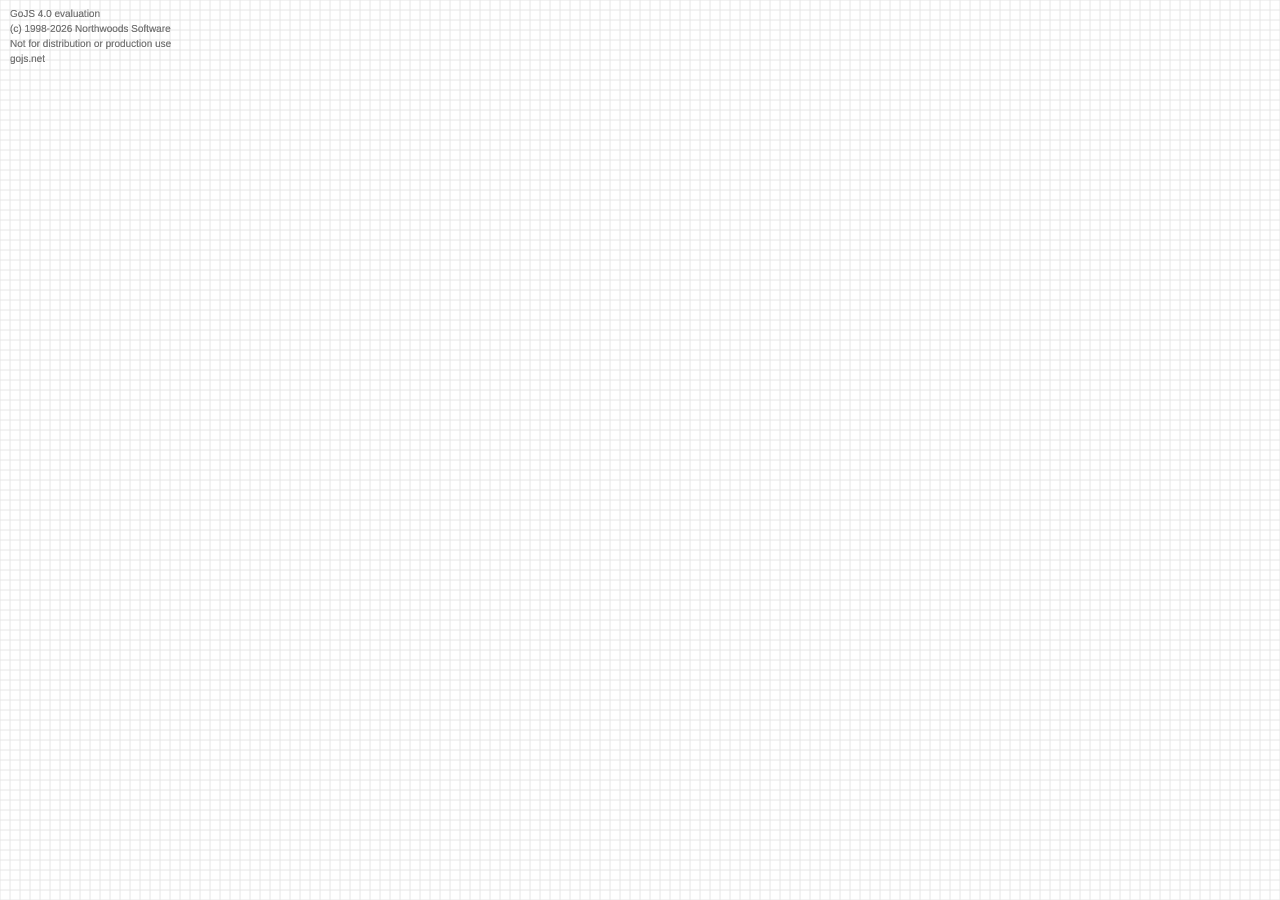
==== commit b827881c: "перенес стили в БД" ====
--- a/index.html
+++ b/index.html
@@ -19,8 +19,8 @@
   <div class="beer">
 
 
-    <dialog id="equipmentDialog" class="right active">
-
+    <!-- диалог "Добавить оборудование" -->
+    <dialog id="equipmentDialog" class="right">
 
       <h5>Добавить оборудование</h5>
 
@@ -30,11 +30,7 @@
       <div class="row">
         <div class="max">
           <div class="field border label">
-            <select>
-              <option>РРЛ</option>
-              <option>BTS</option>
-              <option>WiFi</option>
-            </select>
+            <select class="equipment-type"></select>
             <label>Тип</label>
           </div>
         </div>
@@ -42,7 +38,7 @@
         <!-- название -->
         <div class="max">
           <div class="field border label">
-            <input>
+            <input class="equipment-name">
             <label>Название</label>
           </div>
         </div>
@@ -52,11 +48,7 @@
       <div class="row">
         <div class="max">
           <div class="field border label">
-            <select>
-              <option>Nec</option>
-              <option>Huawei</option>
-              <option>Ubiquiti</option>
-            </select>
+            <select class="equipment-vendor" disabled></select>
             <label>Производитель</label>
           </div>
         </div>
@@ -64,7 +56,7 @@
         <!-- модель -->
         <div class="max">
           <div class="field border label">
-            <select>
+            <select class="equipment-model" disabled>
               <option>iPassolink400</option>
               <option>3606C</option>
               <option>PB-M5-500</option>
@@ -75,7 +67,7 @@
       </div>
 
       <!-- порты -->
-      <ul class="list no-space ports">
+      <ul class="no-space ports">
       </ul>
 
       <hr class="medium">
@@ -132,12 +124,33 @@
 
       </div>
 
+      <dialog id="confirmDialog">
+
+        <h5 class="confirm-title">Удалить порты?</h5>
+
+        <p class="confirm-message">
+          Вы действительно хотите удалить порты?
+        </p>
+
+        <nav>
+          <button class="error confirm-ok">
+            <i>delete</i>
+            <span>Удалить</span>
+          </button>
+
+          <button class="border confirm-cancel">
+            Отмена
+          </button>
+        </nav>
+
+      </dialog>
+
       <div class="large-space"></div>
 
       <!-- созранить/отменаа -->
       <nav>
-        <button>Сохранить</button>
-        <button class="border">Отмена</button>
+        <button class="save-equipment" disabled>Сохранить</button>
+        <button class="border cancel-equipment">Отмена</button>
       </nav>
 
     </dialog>
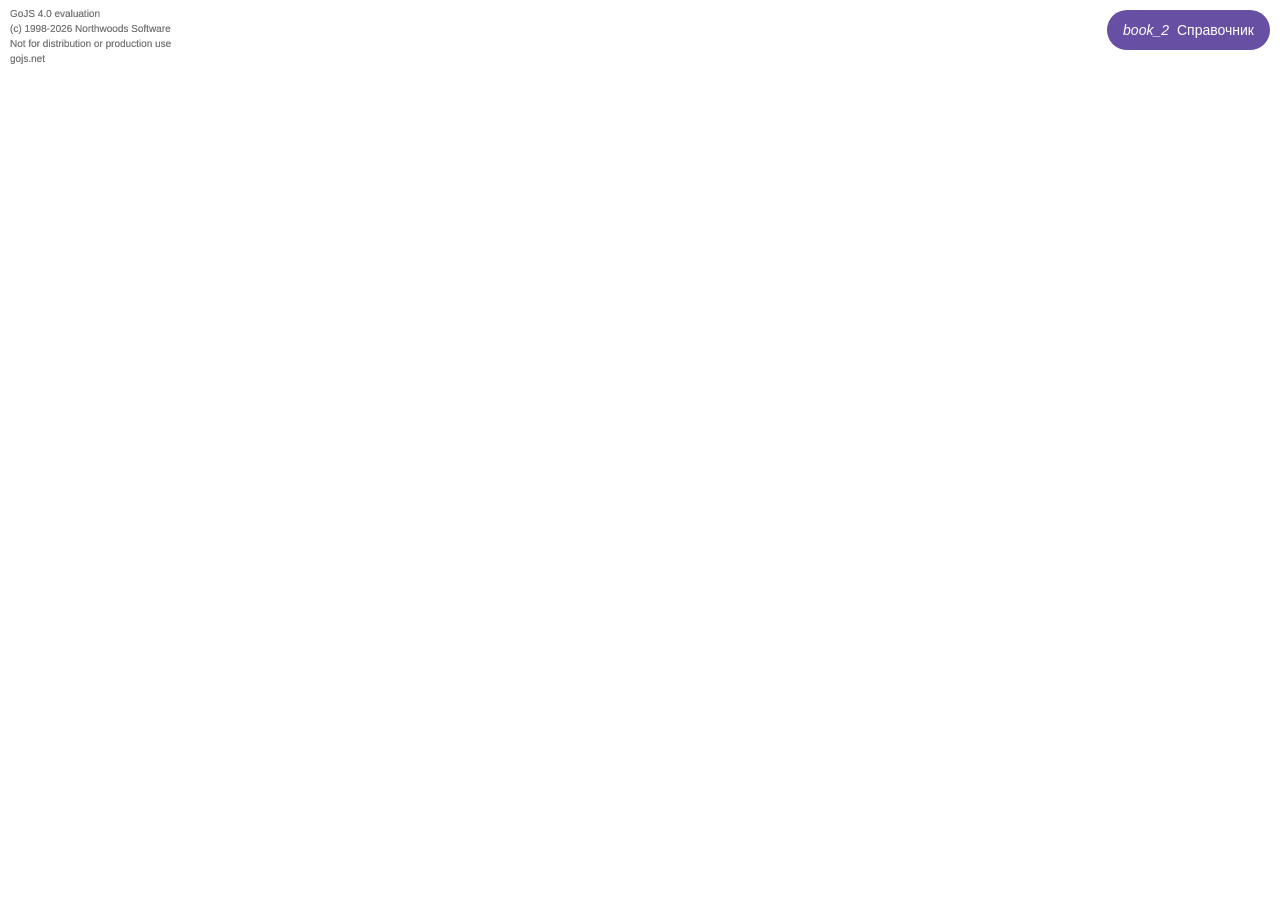
==== commit f8f158a7: "работа над справочником" ====
--- a/index.html
+++ b/index.html
@@ -11,149 +11,23 @@
 
   <script src="pluginJsCss/go-debug.js"></script>
   <script type="module" src="pluginJsCss/beer.min.js"></script>
+  <!-- <script src="pluginJsCss/virtual-select.min.js"></script> -->
 </head>
 
 <body>
   <div id="myDiagramDiv"></div>
 
-  <div class="beer">
+  <div id="dialogs" class="beer">
+    <!-- диалог "Добавить оборудование" -->
+    <!-- диалог "Добавить группу"-->
+  </div>
 
+  <div id="instruments" class="beer">
 
-    <!-- диалог "Добавить оборудование" -->
-    <dialog id="equipmentDialog" class="right">
-
-      <h5>Добавить оборудование</h5>
-
-      <div class="large-space"></div>
-
-      <!-- тип -->
-      <div class="row">
-        <div class="max">
-          <div class="field border label">
-            <select class="equipment-type"></select>
-            <label>Тип</label>
-          </div>
-        </div>
-
-        <!-- название -->
-        <div class="max">
-          <div class="field border label">
-            <input class="equipment-name">
-            <label>Название</label>
-          </div>
-        </div>
-      </div>
-
-      <!-- производитель -->
-      <div class="row">
-        <div class="max">
-          <div class="field border label">
-            <select class="equipment-vendor" disabled></select>
-            <label>Производитель</label>
-          </div>
-        </div>
-
-        <!-- модель -->
-        <div class="max">
-          <div class="field border label">
-            <select class="equipment-model" disabled>
-              <option>iPassolink400</option>
-              <option>3606C</option>
-              <option>PB-M5-500</option>
-            </select>
-            <label>Модель</label>
-          </div>
-        </div>
-      </div>
-
-      <!-- порты -->
-      <ul class="no-space ports">
-      </ul>
-
-      <hr class="medium">
-
-      <div class="row">
-        <div class="field small border">
-          <select class="port-count">
-            <option>1</option>
-            <option>2</option>
-            <option>3</option>
-            <option>4</option>
-            <option>5</option>
-            <option>6</option>
-            <option>7</option>
-            <option>8</option>
-          </select>
-        </div>
-
-        <div class="field small border label">
-          <select class="port-type">
-            <option value="1">Radio</option>
-            <option value="2">Coaxial</option>
-            <option value="3">Cross</option>
-            <option value="4">Ethernet</option>
-            <option value="5">Optical</option>
-            <option value="6">SFP-Eth</option>
-            <option value="7">SFP-Opt</option>
-            <option value="10">Other</option>
-          </select>
-          <label>тип</label>
-        </div>
-
-        <div class="max"></div>
-
-        <!-- добавить порты -->
-        <nav class="group connected">
-
-          <button class="left-round square add-ports">
-            <i>add</i>
-            <span class="tooltip">Добавить порты</span>
-          </button>
-
-          <!-- удалить все порты -->
-          <button class="square delete-all-ports">
-            <i>delete</i>
-            <span class="tooltip">Удалить все порты</span>
-
-            <!-- удалить порты -->
-            <button class="right-round square delete-ports">
-              <i>remove</i>
-              <span class="tooltip">Удалить порты</span>
-            </button>
-        </nav>
-
-      </div>
-
-      <dialog id="confirmDialog">
-
-        <h5 class="confirm-title">Удалить порты?</h5>
-
-        <p class="confirm-message">
-          Вы действительно хотите удалить порты?
-        </p>
-
-        <nav>
-          <button class="error confirm-ok">
-            <i>delete</i>
-            <span>Удалить</span>
-          </button>
-
-          <button class="border confirm-cancel">
-            Отмена
-          </button>
-        </nav>
-
-      </dialog>
-
-      <div class="large-space"></div>
-
-      <!-- созранить/отменаа -->
-      <nav>
-        <button class="save-equipment" disabled>Сохранить</button>
-        <button class="border cancel-equipment">Отмена</button>
-      </nav>
-
-    </dialog>
+    <button id="referencesButton" class="">
+      <i>book_2</i>
+      <span class="tooltip bottom">Справочник</span>
+    </button>
 
   </div>
 
--- a/css/style.css
+++ b/css/style.css
@@ -12,3 +12,14 @@
   /* background-color: #1e1e1e; */
   background-color: #fff;
 }
+
+#instruments {
+  position: absolute;
+  top: 10px;
+  right: 10px;
+  z-index: 1000;
+}
+
+#relationAction {
+  cursor: pointer;
+}
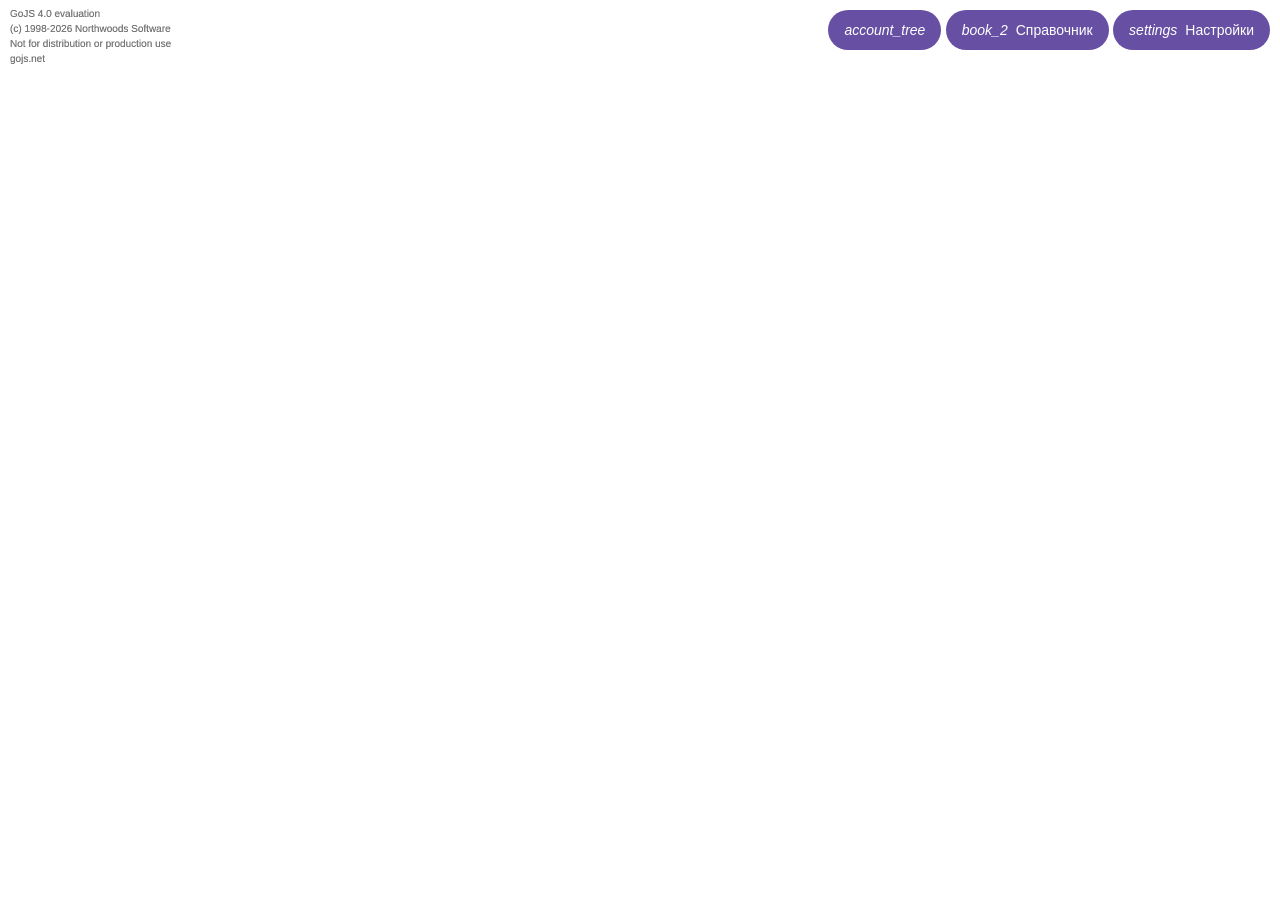
==== commit 9c0f310a: "сделали дерево, иконки групп" ====
--- a/index.html
+++ b/index.html
@@ -8,13 +8,18 @@
 
   <link rel="stylesheet" href="css/style.css" />
   <link rel="stylesheet" href="pluginJsCss/beer.scoped.min.css">
-
+  <link rel="stylesheet" href="./ui/tree/treeDialog.css">
+  <link rel="stylesheet" href="./pluginJsCss/bootstrap-icons/bootstrap-icons.min.css">
+  <link rel="stylesheet" href="./pluginJsCss/wunderbaum/wunderbaum.css">
   <script src="pluginJsCss/go-debug.js"></script>
   <script type="module" src="pluginJsCss/beer.min.js"></script>
-  <!-- <script src="pluginJsCss/virtual-select.min.js"></script> -->
 </head>
 
 <body>
+
+  <!-- дерево -->
+  <div id="treeDialogContainer"></div>
+
   <div id="myDiagramDiv"></div>
 
   <div id="dialogs" class="beer">
@@ -22,11 +27,21 @@
     <!-- диалог "Добавить группу"-->
   </div>
 
+  <!-- кнопки -->
   <div id="instruments" class="beer">
+
+    <button id="treeButton">
+      <i>account_tree</i>
+    </button>
 
     <button id="referencesButton" class="">
       <i>book_2</i>
       <span class="tooltip bottom">Справочник</span>
+    </button>
+
+    <button id="settingsButton" class="">
+      <i>settings</i>
+      <span class="tooltip bottom">Настройки</span>
     </button>
 
   </div>
--- a/css/style.css
+++ b/css/style.css
@@ -22,4 +22,12 @@
 
 #relationAction {
   cursor: pointer;
+}
+
+/* Material Symbols для GoJS */
+@font-face {
+  font-family: "Material Symbols Outlined";
+  src: url("../pluginJsCss/wunderbaum/material-symbols-outlined.woff2") format("woff2");
+  font-weight: normal;
+  font-style: normal;
 }
--- a/ui/tree/treeDialog.css
+++ b/ui/tree/treeDialog.css
@@ -0,0 +1,82 @@
+.tree-dialog {
+  position: fixed;
+  top: 0;
+  left: 0;
+
+  width: 360px;
+  box-sizing: border-box;
+  height: 100vh;
+
+  margin: 0;
+  padding: 1.5rem;
+
+  border: none;
+  border-radius: 0;
+
+  background: white;
+  box-shadow: 4px 0 20px rgb(0 0 0 / 20%);
+
+  z-index: 99999;
+
+  overflow: hidden;
+}
+
+#treeWunderbaum {
+  height: calc(100vh - 100px);
+  overflow: auto;
+}
+
+.tree-dialog[open] {
+  animation: tree-dialog-show 0.35s cubic-bezier(0.4, 0, 0.2, 1);
+}
+
+.tree-dialog.closing {
+  animation: tree-dialog-hide 0.35s cubic-bezier(0.4, 0, 0.2, 1);
+}
+
+@keyframes tree-dialog-show {
+  from {
+    transform: translateX(-100%);
+  }
+
+  to {
+    transform: translateX(0);
+  }
+}
+
+@keyframes tree-dialog-hide {
+  from {
+    transform: translateX(0);
+  }
+
+  to {
+    transform: translateX(-100%);
+  }
+}
+
+.tree-dialog-header {
+  display: flex;
+  align-items: center;
+  gap: 1rem;
+
+  margin-bottom: 1rem;
+}
+
+.tree-dialog-header h5 {
+  margin: 0;
+  font-size: 1.5rem;
+}
+
+.tree-dialog-header button {
+  margin-left: auto;
+
+  border: none;
+  background: transparent;
+
+  cursor: pointer;
+}
+
+#tree {
+  height: calc(100vh - 5rem);
+  overflow: auto;
+}
--- a/pluginJsCss/wunderbaum/wunderbaum.css
+++ b/pluginJsCss/wunderbaum/wunderbaum.css
@@ -0,0 +1,574 @@
+@charset "UTF-8";
+/*!
+ * Wunderbaum style sheet (generated from wunderbaum.scss)
+ * Copyright (c) 2021-2025, Martin Wendt. Released under the MIT license.
+ * @VERSION, @DATE (https://github.com/mar10/wunderbaum)
+ */
+:root,
+:host {
+  --wb-font-stack: Helvetica, sans-serif;
+  --wb-error-color: #b5373b;
+  --wb-node-text-color: #56534c;
+  --wb-border-color: #56534c;
+  --wb-bg-highlight-color: #26a0da;
+  --wb-header-color: #dedede;
+  --wb-background-color: #ffffff;
+  --wb-alternate-row-color: #f7f7f7;
+  --wb-alternate-row-color-hover: #f3f3f3;
+  --wb-focus-border-color: #275dc5;
+  --wb-drop-source-color: rgb(211.3703703704, 209.6481481481, 205.6296296296);
+  --wb-drop-target-color: rgb(212.2834645669, 236.2992125984, 247.7165354331);
+  --wb-dim-color: rgb(139.5925925926, 135.037037037, 124.4074074074);
+  --wb-error-background-color: rgb(244.6292372881, 220.8707627119, 221.625);
+  --wb-hover-color: rgb(247.1401574803, 251.5590551181, 253.6598425197);
+  --wb-hover-border-color: rgb(247.1401574803, 251.5590551181, 253.6598425197);
+  --wb-grid-color: #dedede;
+  --wb-active-color: #e5f3fb;
+  --wb-active-cell-color: rgb(125.1417322835, 198.1496062992, 232.8582677165);
+  --wb-active-border-color: #70c0e7;
+  --wb-active-hover-color: #dceff8;
+  --wb-active-hover-border-color: #26a0da;
+  --wb-active-column-color: rgb(247.1401574803, 251.5590551181, 253.6598425197);
+  --wb-active-header-column-color: rgb(196.5, 196.5, 196.5);
+  --wb-active-color-grayscale: #f0f0f0;
+  --wb-active-border-color-grayscale: rgb(171.5, 171.5, 171.5);
+  --wb-active-hover-color-grayscale: #eaeaea;
+  --wb-active-cell-color-grayscale: #b3b3b3;
+  --wb-grid-color-grayscale: #dedede;
+  --wb-filter-dim-color: #dedede;
+  --wb-filter-submatch-color: #868581;
+  --wb-row-outer-height: 22px;
+  --wb-row-inner-height: 20px;
+  --wb-row-padding-y: 1px;
+  --wb-col-padding-x: 2px;
+  --wb-icon-outer-height: 20px;
+  --wb-icon-outer-width: 20px;
+  --wb-icon-height: 16px;
+  --wb-icon-width: 16px;
+  --wb-icon-padding-y: 2px;
+  --wb-icon-padding-x: 2px;
+  --wb-header-height: 22px;
+}
+
+div.wunderbaum * {
+  box-sizing: border-box;
+}
+
+div.wunderbaum {
+  height: 100%;
+  min-height: 4px;
+  background-color: var(--wb-background-color);
+  margin: 0;
+  padding: 0;
+  font-family: var(--wb-font-stack);
+  font-size: 14px;
+  color: var(--wb-node-text-color);
+  border: 2px solid var(--wb-border-color);
+  border-radius: 4px;
+  background-clip: content-box;
+  overflow-x: auto;
+  overflow-y: scroll;
+}
+div.wunderbaum:focus, div.wunderbaum:focus-within {
+  border-color: var(--wb-focus-border-color);
+}
+div.wunderbaum.wb-disabled {
+  opacity: 0.7;
+  pointer-events: none;
+}
+div.wunderbaum div.wb-list-container {
+  position: relative;
+  min-height: 4px;
+}
+div.wunderbaum {
+  /* --- FIXED-COLUMN --- */
+}
+div.wunderbaum div.wb-header {
+  position: sticky;
+  top: 0;
+  z-index: 2;
+  -webkit-user-select: none; /* Safari */
+  user-select: none;
+}
+div.wunderbaum div.wb-header,
+div.wunderbaum div.wb-list-container {
+  overflow: unset;
+}
+div.wunderbaum div.wb-row {
+  position: absolute;
+  width: 100%;
+  height: var(--wb-row-outer-height);
+  line-height: var(--wb-row-outer-height);
+  border: 1px solid transparent;
+}
+div.wunderbaum {
+  /* Fixed column must be opaque, i.e. have the bg color set. */
+}
+div.wunderbaum.wb-fixed-col span.wb-col:first-of-type {
+  position: sticky;
+  left: 0;
+  z-index: 1;
+  background-color: var(--wb-background-color);
+}
+div.wunderbaum.wb-fixed-col div.wb-header span.wb-col:first-of-type {
+  background-color: var(--wb-header-color);
+}
+div.wunderbaum.wb-fixed-col div.wb-node-list div.wb-row.wb-active span.wb-col:first-of-type, div.wunderbaum.wb-fixed-col div.wb-node-list div.wb-row.wb-selected span.wb-col:first-of-type {
+  background-color: var(--wb-active-color);
+}
+div.wunderbaum.wb-fixed-col div.wb-node-list div.wb-row.wb-active:hover span.wb-col:first-of-type, div.wunderbaum.wb-fixed-col div.wb-node-list div.wb-row.wb-selected:hover span.wb-col:first-of-type {
+  background-color: var(--wb-active-hover-color);
+}
+div.wunderbaum.wb-fixed-col div.wb-node-list div.wb-row:hover span.wb-col:first-of-type {
+  background-color: var(--wb-hover-color);
+}
+div.wunderbaum.wb-fixed-col:not(:focus-within) div.wb-node-list div.wb-row.wb-active span.wb-col:first-of-type, div.wunderbaum.wb-fixed-col:not(:focus-within) div.wb-node-list div.wb-row.wb-selected span.wb-col:first-of-type, div.wunderbaum.wb-fixed-col:not(:focus) div.wb-node-list div.wb-row.wb-active span.wb-col:first-of-type, div.wunderbaum.wb-fixed-col:not(:focus) div.wb-node-list div.wb-row.wb-selected span.wb-col:first-of-type {
+  background-color: var(--wb-active-color-grayscale);
+  border-color: var(--wb-active-border-color-grayscale);
+}
+div.wunderbaum.wb-fixed-col:not(:focus-within) div.wb-node-list div.wb-row.wb-active span.wb-col:first-of-type:hover span.wb-col:first-of-type, div.wunderbaum.wb-fixed-col:not(:focus-within) div.wb-node-list div.wb-row.wb-selected span.wb-col:first-of-type:hover span.wb-col:first-of-type, div.wunderbaum.wb-fixed-col:not(:focus) div.wb-node-list div.wb-row.wb-active span.wb-col:first-of-type:hover span.wb-col:first-of-type, div.wunderbaum.wb-fixed-col:not(:focus) div.wb-node-list div.wb-row.wb-selected span.wb-col:first-of-type:hover span.wb-col:first-of-type {
+  background-color: var(--wb-active-hover-color-grayscale);
+}
+div.wunderbaum:not(:focus-within) div.wb-node-list div.wb-row.wb-active, div.wunderbaum:not(:focus-within) div.wb-node-list div.wb-row.wb-selected, div.wunderbaum:not(:focus) div.wb-node-list div.wb-row.wb-active, div.wunderbaum:not(:focus) div.wb-node-list div.wb-row.wb-selected {
+  background-color: var(--wb-active-color-grayscale);
+  border-color: var(--wb-active-border-color-grayscale);
+}
+div.wunderbaum:not(:focus-within) div.wb-node-list div.wb-row.wb-active:hover, div.wunderbaum:not(:focus-within) div.wb-node-list div.wb-row.wb-selected:hover, div.wunderbaum:not(:focus) div.wb-node-list div.wb-row.wb-active:hover, div.wunderbaum:not(:focus) div.wb-node-list div.wb-row.wb-selected:hover {
+  background-color: var(--wb-active-hover-color-grayscale);
+}
+div.wunderbaum.wb-alternate div.wb-node-list div.wb-row:nth-of-type(even):not(.wb-active):not(.wb-selected) {
+  background-color: var(--wb-alternate-row-color);
+}
+div.wunderbaum.wb-alternate div.wb-node-list div.wb-row:nth-of-type(even):not(.wb-active):not(.wb-selected):hover {
+  background-color: var(--wb-alternate-row-color-hover);
+}
+div.wunderbaum div.wb-node-list div.wb-row:hover {
+  background-color: var(--wb-hover-color);
+}
+div.wunderbaum div.wb-node-list div.wb-row.wb-active, div.wunderbaum div.wb-node-list div.wb-row.wb-selected {
+  background-color: var(--wb-active-color);
+}
+div.wunderbaum div.wb-node-list div.wb-row.wb-active:hover, div.wunderbaum div.wb-node-list div.wb-row.wb-selected:hover {
+  background-color: var(--wb-active-hover-color);
+}
+div.wunderbaum div.wb-node-list div.wb-row.wb-focus:not(.wb-active) {
+  border-style: dotted;
+  border-color: var(--wb-active-border-color);
+}
+div.wunderbaum div.wb-node-list div.wb-row.wb-active {
+  border-style: solid;
+  border-color: var(--wb-active-border-color);
+}
+div.wunderbaum div.wb-node-list div.wb-row.wb-active:hover {
+  border-color: var(--wb-active-hover-border-color);
+}
+div.wunderbaum div.wb-node-list div.wb-row.wb-loading {
+  font-style: italic;
+}
+div.wunderbaum div.wb-node-list div.wb-row.wb-busy,
+div.wunderbaum div.wb-node-list div.wb-row i.wb-busy,
+div.wunderbaum div.wb-node-list div.wb-row .wb-col.wb-busy {
+  font-style: italic;
+  background: repeating-linear-gradient(45deg, transparent, transparent 3.88px, var(--wb-grid-color) 3.88px, var(--wb-grid-color) 7.78px);
+  animation: wb-busy-animation 2s linear infinite;
+}
+div.wunderbaum div.wb-node-list div.wb-row.wb-error, div.wunderbaum div.wb-node-list div.wb-row.wb-status-error {
+  color: var(--wb-error-color);
+}
+div.wunderbaum div.wb-header {
+  position: sticky;
+  height: var(--wb-header-height);
+  border-bottom: 1px solid var(--wb-border-color);
+  padding: 0;
+  background-color: var(--wb-header-color);
+}
+div.wunderbaum div.wb-header span.wb-col {
+  font-weight: bold;
+  overflow: visible;
+}
+div.wunderbaum div.wb-header span.wb-col-title {
+  width: 100%;
+  overflow: hidden;
+  white-space: nowrap;
+  text-overflow: ellipsis;
+}
+div.wunderbaum div.wb-header span.wb-col-resizer {
+  position: absolute;
+  top: 0;
+  right: -1px;
+  width: 3px;
+  border: none;
+  border-right: 2px solid var(--wb-border-color);
+  height: 100%;
+  -webkit-user-select: none;
+  user-select: none;
+}
+div.wunderbaum div.wb-header span.wb-col-resizer.wb-col-resizer-active {
+  cursor: col-resize;
+}
+div.wunderbaum div.wb-header i.wb-col-icon {
+  float: inline-end;
+  padding-left: 2px;
+}
+div.wunderbaum div.wb-header i.wb-col-icon:hover {
+  cursor: pointer;
+  color: var(--wb-focus-border-color);
+}
+div.wunderbaum span.wb-col {
+  position: absolute;
+  display: inline-block;
+  overflow: hidden;
+  height: var(--wb-row-inner-height);
+  line-height: var(--wb-row-inner-height);
+  padding: 0 var(--wb-col-padding-x);
+  border-right: 1px solid var(--wb-grid-color);
+  white-space: nowrap;
+}
+div.wunderbaum span.wb-col:last-of-type {
+  border-right: none;
+}
+div.wunderbaum span.wb-node {
+  -webkit-user-select: none;
+  user-select: none;
+}
+div.wunderbaum span.wb-node i.wb-checkbox,
+div.wunderbaum span.wb-node i.wb-expander,
+div.wunderbaum span.wb-node i.wb-icon,
+div.wunderbaum span.wb-node i.wb-indent {
+  height: var(--wb-icon-outer-height);
+  width: var(--wb-icon-outer-width);
+  padding: var(--wb-icon-padding-y) var(--wb-icon-padding-x);
+  display: inline-block;
+}
+div.wunderbaum span.wb-node i.wb-expander,
+div.wunderbaum span.wb-node i.wb-icon {
+  background-repeat: no-repeat;
+  background-size: contain;
+}
+div.wunderbaum span.wb-node {
+  /* Fix Bootstrap Icon alignment */
+}
+div.wunderbaum span.wb-node i.bi::before {
+  vertical-align: baseline;
+}
+div.wunderbaum span.wb-node img.wb-icon {
+  width: var(--wb-icon-width);
+  height: var(--wb-icon-height);
+  padding: var(--wb-icon-padding-y) var(--wb-icon-padding-x);
+}
+div.wunderbaum span.wb-node i.wb-indent::before {
+  content: " ";
+}
+div.wunderbaum span.wb-node i.wb-expander.wb-spin,
+div.wunderbaum span.wb-node i.wb-icon.wb-spin {
+  height: unset;
+  width: unset;
+  padding: 0 3px;
+  animation: wb-spin-animation 2s linear infinite;
+}
+div.wunderbaum span.wb-node span.wb-title {
+  min-width: 1em;
+  vertical-align: top;
+  overflow-x: hidden;
+  display: inline-block;
+  white-space: nowrap;
+  text-overflow: ellipsis;
+}
+div.wunderbaum {
+  /* --- GRID --- */
+}
+div.wunderbaum.wb-grid div.wb-header div.wb-row span.wb-col:hover {
+  background-color: var(--wb-active-header-column-color);
+}
+div.wunderbaum.wb-grid.wb-cell-mode div.wb-header div.wb-row span.wb-col.wb-active {
+  background-color: var(--wb-active-hover-color);
+}
+div.wunderbaum.wb-grid div.wb-node-list div.wb-row {
+  border-bottom-color: var(--wb-grid-color);
+}
+div.wunderbaum.wb-grid div.wb-node-list div.wb-row:hover:not(.wb-active):not(.wb-selected) {
+  background-color: var(--wb-hover-color);
+}
+div.wunderbaum.wb-grid div.wb-node-list div.wb-row.wb-active {
+  border-bottom-color: var(--wb-active-border-color);
+}
+div.wunderbaum.wb-grid div.wb-node-list div.wb-row span.wb-col {
+  border-right: 1px solid var(--wb-grid-color);
+}
+div.wunderbaum.wb-grid div.wb-node-list div.wb-row span.wb-col input.wb-input-edit,
+div.wunderbaum.wb-grid div.wb-node-list div.wb-row span.wb-col > input[type=color],
+div.wunderbaum.wb-grid div.wb-node-list div.wb-row span.wb-col > input[type=date],
+div.wunderbaum.wb-grid div.wb-node-list div.wb-row span.wb-col > input[type=datetime],
+div.wunderbaum.wb-grid div.wb-node-list div.wb-row span.wb-col > input[type=datetime-local],
+div.wunderbaum.wb-grid div.wb-node-list div.wb-row span.wb-col > input[type=email],
+div.wunderbaum.wb-grid div.wb-node-list div.wb-row span.wb-col > input[type=month],
+div.wunderbaum.wb-grid div.wb-node-list div.wb-row span.wb-col > input[type=number],
+div.wunderbaum.wb-grid div.wb-node-list div.wb-row span.wb-col > input[type=password],
+div.wunderbaum.wb-grid div.wb-node-list div.wb-row span.wb-col > input[type=search],
+div.wunderbaum.wb-grid div.wb-node-list div.wb-row span.wb-col > input[type=tel],
+div.wunderbaum.wb-grid div.wb-node-list div.wb-row span.wb-col > input[type=text],
+div.wunderbaum.wb-grid div.wb-node-list div.wb-row span.wb-col > input[type=time],
+div.wunderbaum.wb-grid div.wb-node-list div.wb-row span.wb-col > input[type=url],
+div.wunderbaum.wb-grid div.wb-node-list div.wb-row span.wb-col > input[type=week],
+div.wunderbaum.wb-grid div.wb-node-list div.wb-row span.wb-col > select {
+  width: 100%;
+  max-height: var(--wb-row-inner-height);
+  border: none;
+}
+div.wunderbaum.wb-grid div.wb-node-list div.wb-row span.wb-col > input:focus,
+div.wunderbaum.wb-grid div.wb-node-list div.wb-row span.wb-col > select:focus {
+  border: 1px dashed #70c0e7;
+}
+div.wunderbaum.wb-grid.wb-cell-mode div.wb-row:not(.wb-colspan).wb-active span.wb-col.wb-active {
+  background-color: var(--wb-active-cell-color-grayscale);
+}
+div.wunderbaum.wb-grid.wb-cell-mode:focus-within div.wb-row:not(.wb-colspan):not(.wb-selected) span.wb-col.wb-active, div.wunderbaum.wb-grid.wb-cell-mode:focus div.wb-row:not(.wb-colspan):not(.wb-selected) span.wb-col.wb-active {
+  background-color: var(--wb-active-column-color);
+}
+div.wunderbaum.wb-grid.wb-cell-mode:focus-within div.wb-row:not(.wb-colspan):not(.wb-selected).wb-active, div.wunderbaum.wb-grid.wb-cell-mode:focus div.wb-row:not(.wb-colspan):not(.wb-selected).wb-active {
+  background-color: var(--wb-active-column-color);
+}
+div.wunderbaum.wb-grid.wb-cell-mode:focus-within div.wb-row:not(.wb-colspan):not(.wb-selected).wb-active span.wb-col.wb-active, div.wunderbaum.wb-grid.wb-cell-mode:focus div.wb-row:not(.wb-colspan):not(.wb-selected).wb-active span.wb-col.wb-active {
+  background-color: var(--wb-active-cell-color);
+}
+div.wunderbaum.wb-grid.wb-alternate div.wb-node-list div.wb-row:nth-of-type(even):not(.wb-active):not(.wb-selected) {
+  background-color: var(--wb-alternate-row-color);
+}
+div.wunderbaum.wb-grid.wb-alternate div.wb-node-list div.wb-row:nth-of-type(even):not(.wb-active):not(.wb-selected):hover {
+  background-color: var(--wb-alternate-row-color-hover);
+}
+div.wunderbaum.wb-grid:not(:focus-within) div.wb-node-list div.wb-row, div.wunderbaum.wb-grid:not(:focus) div.wb-node-list div.wb-row {
+  border-bottom-color: var(--wb-grid-color-grayscale);
+}
+div.wunderbaum {
+  /* --- FILTER --- */
+}
+div.wunderbaum.wb-ext-filter-dim div.wb-node-list div.wb-row, div.wunderbaum.wb-ext-filter-hide div.wb-node-list div.wb-row {
+  color: var(--wb-filter-dim-color);
+}
+div.wunderbaum.wb-ext-filter-dim div.wb-node-list div.wb-row.wb-submatch, div.wunderbaum.wb-ext-filter-hide div.wb-node-list div.wb-row.wb-submatch {
+  color: var(--wb-filter-submatch-color);
+}
+div.wunderbaum.wb-ext-filter-dim div.wb-node-list div.wb-row.wb-match, div.wunderbaum.wb-ext-filter-hide div.wb-node-list div.wb-row.wb-match {
+  color: var(--wb-node-text-color);
+}
+div.wunderbaum.wb-ext-filter-hide.wb-ext-filter-hide-expanders div.wb-node-list div.wb-row:not(.wb-submatch) i.wb-expander {
+  visibility: hidden;
+}
+div.wunderbaum {
+  /* --- DND --- */
+}
+div.wunderbaum div.wb-row.wb-drag-source {
+  opacity: 0.5;
+}
+div.wunderbaum div.wb-row.wb-drag-source .wb-node {
+  background-color: var(--wb-drop-source-color);
+}
+div.wunderbaum div.wb-row.wb-drop-target {
+  overflow: visible;
+}
+div.wunderbaum div.wb-row.wb-drop-target .wb-node {
+  background-color: var(--wb-drop-target-color);
+  overflow: visible;
+}
+div.wunderbaum div.wb-row.wb-drop-target .wb-node .wb-icon {
+  position: relative;
+  overflow: visible;
+}
+div.wunderbaum div.wb-row.wb-drop-target .wb-node .wb-icon::after {
+  position: absolute;
+  z-index: 1000;
+  content: url([data-uri]);
+  left: 0;
+  top: calc((22px - var(--wb-icon-height)) / 2);
+}
+div.wunderbaum div.wb-row.wb-drop-target.wb-drop-before .wb-node .wb-icon::after,
+div.wunderbaum div.wb-row.wb-drop-target.wb-drop-after .wb-node .wb-icon::after {
+  content: url([data-uri]);
+  left: 0;
+  top: calc((22px - var(--wb-icon-height)) / 2 - 11px);
+}
+div.wunderbaum div.wb-row.wb-drop-target.wb-drop-after .wb-node .wb-icon::after {
+  top: calc((22px - var(--wb-icon-height)) / 2 + 11px);
+}
+div.wunderbaum {
+  /* --- SPECIAL EFFECTS --- */
+  /* Colorize indentation levels. */
+}
+div.wunderbaum.wb-rainbow i.wb-expander:nth-child(4n+1),
+div.wunderbaum.wb-rainbow i.wb-indent:nth-child(4n+1) {
+  background: rgb(255, 255, 201);
+}
+div.wunderbaum.wb-rainbow i.wb-expander:nth-child(4n+2),
+div.wunderbaum.wb-rainbow i.wb-indent:nth-child(4n+2) {
+  background: rgb(218, 255, 218);
+}
+div.wunderbaum.wb-rainbow i.wb-expander:nth-child(4n+3),
+div.wunderbaum.wb-rainbow i.wb-indent:nth-child(4n+3) {
+  background: rgb(255, 217, 254);
+}
+div.wunderbaum.wb-rainbow i.wb-expander:nth-child(4n+4),
+div.wunderbaum.wb-rainbow i.wb-indent:nth-child(4n+4) {
+  background: rgb(204, 250, 250);
+}
+div.wunderbaum {
+  /* Fade out expanders, when container is not hovered or active */
+}
+div.wunderbaum.wb-fade-expander i.wb-expander {
+  transition: color 1.5s;
+  color: rgba(86, 83, 76, 0);
+}
+div.wunderbaum.wb-fade-expander div.wb-row.wb-loading i.wb-expander, div.wunderbaum.wb-fade-expander:hover i.wb-expander, div.wunderbaum.wb-fade-expander:focus i.wb-expander, div.wunderbaum.wb-fade-expander:focus-within i.wb-expander,
+div.wunderbaum.wb-fade-expander [class*=wb-statusnode-] i.wb-expander {
+  transition: color 0.6s;
+  color: var(--wb-node-text-color);
+}
+div.wunderbaum {
+  /* Skeleton */
+}
+div.wunderbaum div.wb-row.wb-skeleton span.wb-title,
+div.wunderbaum div.wb-row.wb-skeleton i.wb-icon {
+  animation: wb-skeleton-animation 1s linear infinite alternate;
+  border-radius: 0.25em;
+  color: transparent;
+  opacity: 0.7;
+}
+div.wunderbaum {
+  /* Auto-hide checkboxes unless selected or hovered */
+}
+div.wunderbaum.wb-checkbox-auto-hide i.wb-checkbox {
+  visibility: hidden;
+}
+div.wunderbaum.wb-checkbox-auto-hide .wb-row:hover i.wb-checkbox,
+div.wunderbaum.wb-checkbox-auto-hide .wb-row.wb-selected i.wb-checkbox {
+  visibility: unset;
+}
+div.wunderbaum.wb-checkbox-auto-hide:focus .wb-row.wb-active i.wb-checkbox, div.wunderbaum.wb-checkbox-auto-hide:focus-within .wb-row.wb-active i.wb-checkbox {
+  visibility: unset;
+}
+
+/* --- TOOL CLASSES --- */
+a.wb-breadcrumb {
+  cursor: pointer;
+  text-decoration: none;
+}
+
+.wb-helper-center {
+  text-align: center;
+}
+
+.wb-helper-disabled {
+  color: var(--wb-dim-color);
+}
+
+.wb-helper-hidden {
+  display: none;
+}
+
+.wb-helper-invalid {
+  color: var(--wb-error-color);
+}
+
+.wb-helper-lazy-expander {
+  color: var(--wb-bg-highlight-color);
+}
+
+.wb-helper-link {
+  cursor: pointer;
+}
+
+.wb-no-select {
+  -webkit-user-select: none;
+  user-select: none;
+}
+.wb-no-select span.wb-title {
+  -webkit-user-select: contain;
+  user-select: contain;
+}
+
+button.wb-filter-hide {
+  font-weight: bolder;
+}
+
+/* RTL support */
+.wb-helper-start,
+.wb-helper-start > input {
+  text-align: left;
+}
+
+.wb-helper-end,
+.wb-helper-end > input {
+  text-align: right;
+}
+
+.wb-rtl .wb-helper-start,
+.wb-rtl .wb-helper-start > input {
+  text-align: right;
+}
+.wb-rtl .wb-helper-end,
+.wb-rtl .wb-helper-end > input {
+  text-align: left;
+}
+
+i.wb-icon {
+  position: relative;
+}
+i.wb-icon > span.wb-badge {
+  position: absolute;
+  display: inline-block;
+  top: 0;
+  left: -0.6rem;
+  color: white;
+  background-color: var(--wb-bg-highlight-color);
+  padding: 0.2em 0.3rem 0.1em 0.3rem;
+  font-size: 60%;
+  font-weight: 200;
+  line-height: 1;
+  text-align: center;
+  white-space: nowrap;
+  border-radius: 0.5rem;
+  pointer-events: none;
+}
+
+/* Class 'wb-tristate' is used to mark checkboxes that should toggle like
+ *   indeterminate -> checked -> unchecked -> indeterminate ...
+ */
+.wb-col input[type=checkbox]:indeterminate {
+  color: var(--wb-dim-color);
+  background-color: red;
+}
+
+.wb-col input:invalid {
+  background-color: var(--wb-error-background-color);
+}
+
+.wb-col.wb-invalid {
+  border: 1px dotted var(--wb-error-color);
+}
+
+@keyframes wb-spin-animation {
+  0% {
+    transform: rotate(0deg);
+  }
+  to {
+    transform: rotate(1turn);
+  }
+}
+@keyframes wb-skeleton-animation {
+  0% {
+    background-color: hsl(200, 20%, 70%);
+  }
+  100% {
+    background-color: hsl(200, 20%, 95%);
+  }
+}
+@keyframes wb-busy-animation {
+  0% {
+    background-position: 0 0;
+  }
+  100% {
+    background-position: 0 22px;
+  }
+}
+
+/*# sourceMappingURL=wunderbaum.css.map */
